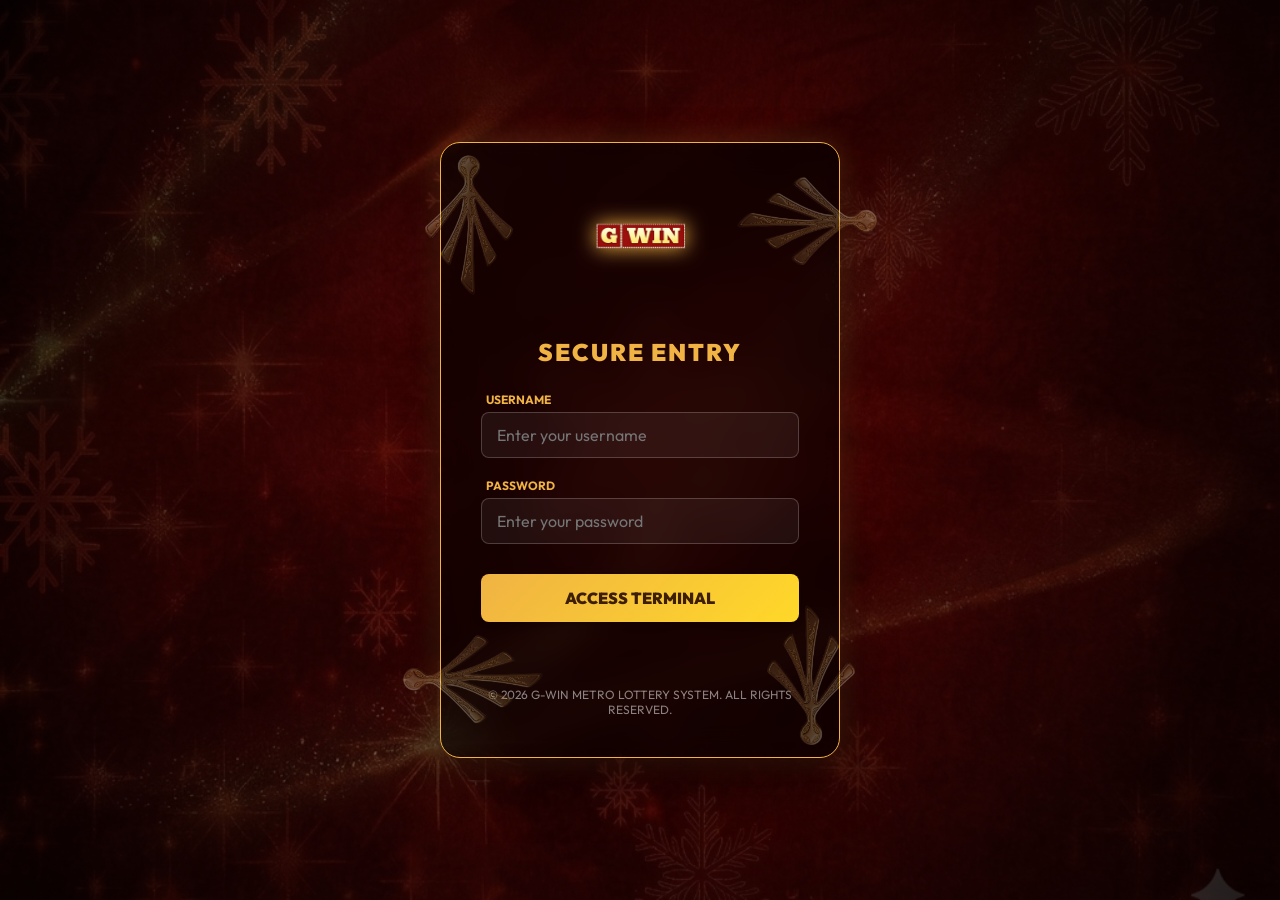
==== G-Win-LOttery/game/index.html @ 527962a0 "Result popup: single scroll, pre-fetch fix, centering, timing improvements Co-Authored-By: Claude So" ====
<!DOCTYPE html>
<html lang="en">

<head>
  <meta charset="UTF-8" />
  <meta name="viewport" content="width=device-width, initial-scale=1.0, maximum-scale=1.0" />
  <title>G WIN - Metro Lottery</title>
  <link rel="preconnect" href="https://fonts.googleapis.com" />
  <link
    href="https://fonts.googleapis.com/css2?family=Nova+Oval&family=Outfit:wght@400;700;900&family=Playfair+Display:ital,wght@1,700&display=swap"
    rel="stylesheet" />
  <link rel="stylesheet" href="style.css" />
  <script src="../configApi.js"></script>
  <script src="../api.js"></script>
</head>

<body>

  <div class="app-wrapper">

    <!-- ══ HEADER ══════════════════════════════════════════════ -->
    <header class="app-header">
      <div class="header-center-group">
        <div class="header-left-cluster">
          <div class="header-icon-btn"><img src="assets/Key.png" alt="Admin" /></div>
          <div class="header-icon-btn"><img src="assets/Setting.png" alt="Settings" /></div>
        </div>

        <div class="header-logo">
          <img src="assets/g-win.png" alt="G WIN" />
        </div>

        <div class="header-right-cluster">
          <div class="header-icon-btn report-icon"><img src="assets/pagefold.png" alt="Report" /></div>
          <div class="power-reload-group">
          <div class="header-icon-btn power-icon" id="logoutBtn"><img src="assets/StartButton.png" alt="Power" /></div>
          </div>
        </div>
      </div>

      <div class="header-info-badge">Akda Min : 5 Max : 10000</div>
    </header>

    <!-- ══ MAIN ════════════════════════════════════════════════ -->
    <main class="main-layout">

      <!-- LEFT GRID PANEL -->
      <div class="panel grid-panel" id="left-grid"></div>

      <!-- CENTER PANEL -->
      <section class="center-panel">

        <div class="tran-boxes">
          <div class="tran-box"><span>Last Tran. No.</span> <span id="last-tran-id">0</span></div>
          <div class="tran-box"><span>Last Tran. Pts.</span> <span id="last-tran-pts">0</span></div>
        </div>

        <div class="metro-title-row">
          <span class="ornament ornament-l">
            <img src="assets/Design2.png" alt="" />
          </span>
          <h1 class="metro-title">
            <img src="assets/Metro.png" alt="Metro" />
          </h1>
          <span class="ornament ornament-r">
            <img src="assets/Design.png" alt="" />
          </span>
        </div>

        <div class="tran-id">Tran Id: 0</div>

        <div class="info-bar">
          <div class="info-group">
            <label class="info-label">Server Time</label>
            <div class="info-value" id="server-time">01-04-2026 2:38:58 PM</div>
          </div>
          <div class="info-group">
            <label class="info-label">Player ID</label>
            <div class="info-value player-id">19200026</div>
          </div>
        </div>

        <div class="big-display">
          <div class="digit-box">
            <div class="digit-strip" id="reel-1"><span>8</span></div>
          </div>
          <div class="digit-box">
            <div class="digit-strip" id="reel-2"><span>9</span></div>
          </div>
          <div class="digit-box">
            <div class="digit-strip" id="reel-3"><span>0</span></div>
          </div>
        </div>

        
        <div class="status-row">
          <div class="timer-box" id="prev-draw-time">08:50</div>
          <div class="result-small" id="result-small-digit">7</div>
        </div>

        <div class="history-grid">
          <div class="history-item">05:35<br />557<br />7</div>
          <div class="history-item">05:30<br />399<br />1</div>
          <div class="history-item">05:25<br />680<br />4</div>
          <div class="history-item">05:20<br />690<br />5</div>
          <div class="history-item">05:15<br />237<br />2</div>
          <div class="history-item">05:10<br />888<br />4</div>
        </div>

        <div class="chips-row">
          <div class="chip" style="--chip-bg:#2196F3"><span>1</span></div>
          <div class="chip" style="--chip-bg:#906a46"><span>2</span></div>
          <div class="chip" style="--chip-bg:#E91E63"><span>5</span></div>
          <div class="chip" style="--chip-bg:#f0ec13"><span>10</span></div>
          <div class="chip" style="--chip-bg:#22227a"><span>25</span></div>
          <div class="chip" style="--chip-bg:#460995"><span>50</span></div>
          <div class="chip" style="--chip-bg:#4CAF50"><span>100</span></div>
          <div class="chip" style="--chip-bg:#0d4284"><span>500</span></div>
          <div class="chip" style="--chip-bg:#38d1bc"><span>1k</span></div>
          <div class="chip" style="--chip-bg:#ec4f4a"><span>5k</span></div>
        </div>

        <!-- Mobile-only grid toggle buttons (hidden on desktop via CSS) -->
        <div class="mobile-grid-row" style="display:none">
          <button class="mobile-grid-btn" id="toggle-left-grid">▼ Left Grid (100–229)</button>
          <button class="mobile-grid-btn" id="toggle-right-grid">▼ Right Grid (400–529)</button>
        </div>

        <input type="text" class="barcode-input" placeholder="Press F12 For Scanning Barcode.." />

      </section>

      <!-- RIGHT GRID PANEL -->
      <div class="panel grid-panel" id="right-grid"></div>

      <!-- VERTICAL POINTER BAR -->
      <div class="pointer-bar" id="right-pointers"></div>

      <!-- RIGHT SIDEBAR -->
      <aside class="panel right-sidebar">
        <div class="akdax-wrap">
          <div class="sidebar-btn akdax">AKdaX9</div>
        </div>

        <div class="sidebar-divider divider-sp"></div>

        <div class="sidebar-items sp-items">
          <div class="sidebar-btn title1">SP</div>
          <div class="sidebar-ornament"><img src="assets/ornament.png" alt="" /></div>
          <div class="sidebar-btn">SPX150</div>
          <div class="sidebar-label">Min : 5</div>
          <div class="sidebar-label">Max : 5000</div>
        </div>

        <div class="sidebar-divider divider-dp"></div>

        <div class="sidebar-items dp-items">
          <div class="sidebar-btn title">DP</div>
          <div class="sidebar-ornament"><img src="assets/ornament.png" alt="" /></div>
          <div class="sidebar-btn">DPX300</div>
          <div class="sidebar-label">Min : 5</div>
          <div class="sidebar-label">Max : 2500</div>
        </div>

        <div class="sidebar-divider divider-triple"></div>

        <div class="sidebar-items triple-items">
          <div class="sidebar-btn title2">TripleX10</div>
        </div>
      </aside>

    </main>

    <!-- ══ FOOTER ══════════════════════════════════════════════ -->
    <footer class="app-footer">
      <div class="points-bar">
        <div class="points-section">
          <span>Points :</span><span id="user-points">0</span>
        </div>
        <div class="points-section"> 
          <span>Bet Points:</span><span>0</span>
        </div>
      </div>
      <div class="action-buttons">
        <button class="action-btn buy" title="Buy"></button>
        <button class="action-btn reprint" title="Reprint"></button>
        <button class="action-btn cancel" title="Cancel"></button>
        <button class="action-btn clear" title="Clear"></button>
        <button class="action-btn advance" title="Advance"></button>
        <button class="action-btn result" title="Result"></button>
      </div>
    </footer>

  </div><!-- /.app-wrapper -->



  <!-- Reprint Modal Overlay -->
<div id="reprint-modal" class="modal-overlay" style="display: none;">
  <div class="modal-card modal-lg">
    <div class="modal-header">
      <div class="modal-title">
      
        <span>REPRINT TICKET</span>
      </div>
      <button class="modal-close" id="close-reprint">&times;</button>
    </div>
    
    <div class="date-selector" style="background: rgba(40, 0, 0, 0.9); padding: 15px; border-bottom: 1px solid rgba(255, 215, 0, 0.3); display: flex; gap: 10px; align-items: center; justify-content: center; flex-wrap: wrap; flex-shrink: 0;">
       <label style="color: gold; font-weight: bold;">Select Date:</label>
       <input type="date" id="reprint-date-input" style="padding: 8px; border-radius: 4px; border: 1px solid gold; background: #222; color: #fff; font-family: inherit;">
       <button id="fetch-reprint-btn" class="footer-action-btn" style="padding: 8px 20px; height: auto; font-size: 13px;">FETCH</button>
    </div>
    <div class="modal-body" style="background: rgba(0,0,0,0.8); flex: 1; overflow-y: auto;">
      <div class="reprint-list">
        <!-- Mock Ticket Items -->
        <div style="color: #999; text-align: center; padding: 20px;">Please select a date and click FETCH.</div>
      </div>
    </div>
    
    <div class="modal-footer">
      <button class="footer-action-btn" id="close-footer">CLOSE</button>
    </div>
  </div>
</div>

<!-- Cancel Modal Overlay -->
<div id="cancel-modal" class="modal-overlay" style="display: none;">
  <div class="modal-card modal-lg">
    <div class="modal-header">
      <div class="modal-title">
      
        <span>CANCEL TICKET</span>
      </div>
      <button class="modal-close" id="close-cancel">&times;</button>
    </div>
    
    <div class="modal-body">
      <div class="cancel-list">
        <!-- Mock Ticket Items -->
        <div class="cancel-item">
          <div class="can-info">
            <span class="can-id">ID: 882910</span>
            <span class="can-time">02:30:15 PM</span>
          </div>
          <div class="can-pts">500 Pts</div>
          <button class="can-btn">Cancel</button>
        </div>
        
        <div class="cancel-item">
          <div class="can-info">
            <span class="can-id">ID: 882909</span>
            <span class="can-time">02:25:10 PM</span>
          </div>
          <div class="can-pts">120 Pts</div>
          <button class="can-btn">Cancel</button>
        </div>

        <div class="cancel-item">
          <div class="can-info">
            <span class="can-id">ID: 882908</span>
            <span class="can-time">02:18:45 PM</span>
          </div>
          <div class="can-pts">2,500 Pts</div>
          <button class="can-btn">Cancel</button>
        </div>
      </div>
    </div>
    
    <div class="modal-footer">
      <button class="footer-action-btn" id="close-cancel-footer">CLOSE</button>
    </div>
  </div>
</div>


<!--- Advance Draw --->
<div id="advance-modal" class="modal-overlay" style="display: none;">
  <div class="modal-card modal-lg">
    <div class="modal-header"> 
      <div class="modal-title">
      
        <span>Advance Draw</span>
      </div>
      <button class="modal-close" id="close-advance">&times;</button>
    </div>
    
    <div class="modal-body">
      <div class="advance-controls" style="position: sticky; top: -15px; margin: -15px -15px 15px -15px; padding: 15px; background: rgba(0,0,0,0.85); z-index: 10; border-bottom: 1px solid rgba(255, 215, 0, 0.3); display: flex; gap: 10px; align-items: center; justify-content: center; flex-wrap: wrap;">
        <button id="advance-select-all" class="footer-action-btn" style="height: 35px; padding: 0 10px; font-size: 11px; width: auto;">SELECT ALL</button>
        <button id="advance-clear" class="footer-action-btn" style="height: 35px; padding: 0 10px; font-size: 11px; width: auto; background: linear-gradient(to bottom, #777, #333);">CLEAR</button>
        <div style="display: flex; align-items: center; gap: 8px;">
          <span style="color: gold; font-size: 11px; font-weight: bold;">SELECT NEXT X DRAWS:</span>
          <input type="number" id="advance-count-input" min="1" placeholder="Qty" style="width: 70px; height: 35px; background: #000; border: 1px solid gold; color: #fff; border-radius: 4px; padding: 0 5px; text-align: center; font-weight: bold;">
        </div>
      </div>
      <div id="advance-slots-container" class="advance-slots-grid">
      </div>
    </div>
    
    <div class="modal-footer">
      <button class="footer-action-btn submit-btn" id="submit-advance">SUBMIT</button>
      <button class="footer-action-btn" id="close-advance-footer">CLOSE</button>
    </div>
  </div>
</div>

<!--- Result Draw --->
<div id="result-modal" class="modal-overlay" style="display: none;">
  <div class="modal-card modal-lg">
    <div class="modal-header"> 
      <div class="modal-title">
      
        <span>Result History</span>
      </div>
      <button class="modal-close" id="close-result">&times;</button>
    </div>
    
    <div class="date-selector" style="background: rgba(40, 0, 0, 0.9); padding: 15px; border-bottom: 1px solid rgba(255, 215, 0, 0.3); display: flex; gap: 10px; align-items: center; justify-content: center; flex-wrap: wrap; flex-shrink: 0;">
       <label style="color: gold; font-weight: bold;">Select Date:</label>
       <input type="date" id="result-date-input" style="padding: 8px; border-radius: 4px; border: 1px solid gold; background: #222; color: #fff; font-family: inherit;">
       <button id="fetch-result-btn" class="footer-action-btn" style="padding: 8px 20px; height: auto; font-size: 13px;">FETCH</button>
    </div>
    <div class="modal-body" style="background: rgba(0,0,0,0.8); flex: 1; overflow-y: auto;">
      <div id="result-list-container" class="result-list-grid">
         <div style="color: #999; text-align: center; padding: 20px;">Please select a date and click FETCH.</div>
      </div>
    </div>


    
    <div class="modal-footer">
      <button class="footer-action-btn" id="close-result-footer">CLOSE</button>
    </div>
  </div>
</div>

<!-- Logout Confirmation Modal -->
<div id="logout-modal" class="modal-overlay" style="display: none;">
  <div class="modal-card logout-card">
    <div class="modal-header">
      <div class="modal-title">
        <span>LOGOUT</span>
      </div>
      <button class="modal-close" id="close-logout-modal">&times;</button>
    </div>
    <div class="modal-body logout-body">
      <p>Are you sure you want to logout from the terminal?</p>
    </div>
    <div class="modal-footer logout-footer">
      <button class="confirm-btn" id="confirm-logout">YES, LOGOUT</button>
      <button class="cancel-btn" id="cancel-logout">CANCEL</button>
    </div>
  </div>
</div>

<!-- Claim Status Modal -->
<div id="claim-modal" class="modal-overlay" style="display: none;">
  <div class="modal-card">
    <div class="modal-header">
      <div class="modal-title">
        <span id="claim-status-title">CLAIM STATUS</span>
      </div>
      <button class="modal-close" id="close-claim-modal">&times;</button>
    </div>
    <div class="modal-body" style="text-align: center; padding: 30px 20px;">
      <div id="claim-status-icon" style="font-size: 50px; margin-bottom: 15px;"></div>
      <p id="claim-status-message" style="color: #fff; font-size: 16px; font-weight: bold;"></p>
    </div>
    <div class="modal-footer">
      <button class="footer-action-btn" id="claim-modal-ok">OK</button>
    </div>
  </div>
</div>

<!-- Result Reveal Modal (Simplified) -->
<div id="winning-modal" class="modal-overlay" style="display: none; background: rgba(0,0,0,0.9);">
  <div class="modal-card winning-card" style="border:none; background:transparent; box-shadow:none; overflow: visible;">
    <div class="modal-body winning-body" style="padding:0; overflow: visible;">
      <div class="big-display popup-display">
        <div class="digit-box">
          <div class="digit-strip" id="popup-reel-1"><span>0</span></div>
        </div>
        <div class="digit-box">
          <div class="digit-strip" id="popup-reel-2"><span>0</span></div>
        </div>
        <div class="digit-box">
          <div class="digit-strip" id="popup-reel-3"><span>0</span></div>
        </div>
      </div>
    </div>
  </div>
</div>

<script src="script.js"></script>

  <script>
    /* Show mobile grid toggle buttons only on small screens */
    function checkMobileGridRow() {
      const row = document.querySelector('.mobile-grid-row');
      if (!row) return;
      row.style.display = window.innerWidth <= 767 ? 'flex' : 'none';
    }
    window.addEventListener('resize', checkMobileGridRow);
    document.addEventListener('DOMContentLoaded', checkbilw)  </script>
  <script>
    // --- Manual Claim Logic injected for rapid iteration ---
    function initClaimInPage() {
      const barcodeInput = document.querySelector('.barcode-input');
      if (!barcodeInput) return;

      const claimModal = document.getElementById('claim-modal');
      const claimIcon = document.getElementById('claim-status-icon');
      const claimMsg = document.getElementById('claim-status-message');
      const closeClaim = document.getElementById('close-claim-modal');
      const okClaim = document.getElementById('claim-modal-ok');

            const showClaimStatus = (res) => {
        if (!claimModal) return;
        
        const success = res && res.status === true;
        const msg = res && res.message ? res.message : (success ? 'Claim Successful!' : 'Invalid Barcode.');
        
        // Custom styling for "Result not declared yet"
        if (msg.toLowerCase().includes('not declared')) {
            claimIcon.innerHTML = '⏳';
            claimIcon.style.color = '#FFC107'; // Golden/Amber
        } else {
            claimIcon.innerHTML = success ? '✅' : '❌';
            claimIcon.style.color = success ? '#4CAF50' : '#f44336';
        }

        let displayMsg = msg;

        // ✔️ NEW LOGIC: Agar claim successful hai aur win amount available hai
        if (success && res.amount) {
            displayMsg += `<br/><br/><span style="font-size: 24px; color: #4CAF50; font-weight: 900; letter-spacing: 1px;">🎉 WIN AMOUNT: ${res.amount} PTS 🎉</span>`;
        } else if (success && res.win_amount) { // API agar 'win_amount' format me bhej rahi ho 
            displayMsg += `<br/><br/><span style="font-size: 24px; color: #4CAF50; font-weight: 900; letter-spacing: 1px;">🎉 WIN AMOUNT: ${res.win_amount} PTS 🎉</span>`;
        }

        // Add Next Draw time if present
        if (res && res.nxt_draw) {
            displayMsg += `<br/><span style="font-size: 13px; color: gold; display: block; margin-top: 10px;">Next Draw: ${res.nxt_draw}</span>`;
        }
        
        claimMsg.innerHTML = displayMsg;
        claimModal.style.display = 'flex';
      };


      const hideClaimModal = () => { 
        if(claimModal) claimModal.style.display = 'none'; 
        location.reload(); // Refresh page after closing claim status
      };
      if(closeClaim) closeClaim.addEventListener('click', hideClaimModal);
      if(okClaim) okClaim.addEventListener('click', hideClaimModal);

      let isClaiming = false;
      let lastProcessedBarcode = '';

      barcodeInput.addEventListener('input', async (e) => {
        const barcode = barcodeInput.value.trim();
        if (barcode.length === 10 && barcode !== lastProcessedBarcode && !isClaiming) {
            processClaim(barcode);
        }
      });

      barcodeInput.addEventListener('keypress', async (e) => {
        if (e.key === 'Enter') {
          const barcode = barcodeInput.value.trim();
          if (barcode && !isClaiming) processClaim(barcode);
        }
      });

      async function processClaim(barcode) {
        if (isClaiming) return;
        const username = sessionStorage.getItem('username');
        console.log('Using username for claim:', username);
        if (!username) { showClaimStatus({ status: false, message: 'Please login first.' }); return; }

        isClaiming = true;
        lastProcessedBarcode = barcode;
        barcodeInput.disabled = true;

        try {
          // Use the global API object
          const res = await window.GWinAPI.claimTicket(barcode, username);
          if (res && res.status) {
            showClaimStatus(res);
            barcodeInput.value = '';
            lastProcessedBarcode = '';
            if (typeof updateBalanceFromServer === 'function') {
                updateBalanceFromServer(username);
            }
          } else {
            showClaimStatus(res || { status: false, message: 'Invalid barcode.' });
            barcodeInput.value = '';
          }
        } catch (err) {
          console.error('Claim error:', err);
          showClaimStatus({ status: false, message: 'Network error while claiming.' });
        } finally {
          isClaiming = false;
          barcodeInput.disabled = false;
          barcodeInput.focus();
        }
      }
    }

    document.addEventListener('DOMContentLoaded', () => {
        initClaimInPage();
    });
  </script>
</body>

</html>
---- G-Win-LOttery/game/style.css ----
/* ═══════════════════════════════════════════════════════════════
   style.css  –  Metro Lottery UI  (Fully Responsive)
═══════════════════════════════════════════════════════════════ */

@import url('https://fonts.googleapis.com/css2?family=Outfit:wght@400;700;900&display=swap');

/* ── Tokens ─────────────────────────────────────────────────── */
:root {
  --gold: #f0b344;
  --gold-bright: #ffd828;
  --red-dark: #8b0000;
  --red-deep: #4a0000;
  --brown: #3d1f00;
  --bg-panel: rgba(61, 31, 0, 0.18);
  --fs-xs: clamp(8.5px, 0.8vw, 10px);
  --fs-sm: clamp(9px, 0.9vw, 11px);
  --fs-base: clamp(10px, 1.1vw, 12px);
  --fs-md: clamp(11.5px, 1.3vw, 14px);
  --fs-lg: clamp(14px, 1.8vw, 18px);

  /* Layout Sync */
  --grid-header-h: 26px;
  --grid-row-h: clamp(14px, 2.8vh, 22px);
  --grid-divider-h: 12px;
}

/* ── Reset ──────────────────────────────────────────────────── */
*,
*::before,
*::after {
  box-sizing: border-box;
  margin: 0;
  padding: 0;
  user-select: none;
}

html,
body {
  width: 100%;
  height: 100%;
  font-family: 'Arial', 'Outfit', sans-serif;
  /* Set Arial as primary for parity */
  color: #fff;
  overflow: hidden;
  /* Prevent body scroll */
}

/* Hide scrollbar for Chrome, Safari and Opera */
::-webkit-scrollbar {
  display: none;
}

/* Hide scrollbar for IE, Edge and Firefox */
* {
  -ms-overflow-style: none;
  /* IE and Edge */
  scrollbar-width: none;
  /* Firefox */
}

body {
  background-image: url('background.jpg');
  background-size: cover;
  background-position: center;
  background-repeat: no-repeat;
  min-height: 100vh;
}

body::before {
  content: '';
  position: fixed;
  inset: 0;
  background: rgba(0, 0, 0, 0.08);
  pointer-events: none;
  z-index: 0;
}

/* ── App Wrapper ────────────────────────────────────────────── */
.app-wrapper {
  position: relative;
  z-index: 1;
  width: 100%;
  height: 100vh;
  /* Fixed height ensures footer stays on screen */
  margin: 0;
  display: flex;
  flex-direction: column;
}

/* ── Header ─────────────────────────────────────────────────── */
.app-header {
  flex-shrink: 0;
  height: 90px;
  display: flex;
  align-items: center;
  justify-content: space-between;
  padding: 0 90px 0 10px; /* Aligned with grid: 10px left, 90px right (pointers+sidebar) */
  position: relative;
  z-index: 100;
  background: transparent;
}

.header-center-group {
  display: flex;
  align-items: center;
  justify-content: center;
  flex: 1;
  gap: 0;
  /* Offset for sidebar to center logo relative to game grid */
  margin-left: 0px;
}

.header-left-cluster,
.header-right-cluster {
  flex: 1;
  display: flex;
  align-items: center;
  min-width: 0;
  margin-top: -55px;
  /* Balanced for 90px header */
}

.header-left-cluster {
  justify-content: flex-end;
  gap: 15px;
  margin-right: -29px;
}

.header-right-cluster {
  justify-content: flex-start;
  gap: 15px;
  margin-left: -29px;
}

.header-logo {
  flex: 0 0 auto;
  display: flex;
  justify-content: center;
  align-items: center;
  z-index: 10;
}

.header-logo img {
  height: 160px;
  object-fit: contain;
  margin-top: -40px;
  filter: drop-shadow(0 4px 15px rgba(0, 0, 0, 0.6));
}

.header-info-badge {
  color: #fff;
  font-size: 14px;
  font-weight: 700;
  text-shadow: 1px 1px 2px rgba(0, 0, 0, 0.8);
  white-space: nowrap;
  margin-left: auto;
  /* Pushes to far right */
}

.app-header,
.header-center-group,
.header-left-cluster,
.header-right-cluster {
  pointer-events: none;
}

.header-icon-btn,
.header-logo,
.header-info-badge,
.power-reload-group {
  pointer-events: auto;
}

.header-right-btns {
  display: flex;
  align-items: center;
  gap: 15px;
}

.header-icon-btn {
  width: 45px;
  /* Reduced from 60px to bring icons together */
  height: 45px;
  background: transparent;
  border: none;
  border-radius: 0;
  padding: 4px;
  /* Tighter padding */
  cursor: pointer;
  display: flex;
  align-items: center;
  justify-content: center;
  transition: all 0.1s;
  box-shadow: none;
}

.header-icon-btn img {
  width: 100%;
  height: 100%;
  object-fit: contain;
  filter: drop-shadow(0 2px 4px rgba(0, 0, 0, 0.4));
}

.power-reload-group {
  display: flex;
  flex-direction: column;
  gap: 20px;
  align-items: center;
}

.report-icon {
  width: 50px;
  height: 50px;
}

.power-icon {
  width: 50px;
  height: 50px;
}

#logoutBtn {
  cursor: pointer !important;
  pointer-events: auto !important;
  position: relative !important;
  z-index: 1000 !important;
  display: flex !important;
  align-items: center;
  justify-content: center;
  padding: 10px !important;
  /* Increase click area */
}

.power-icon img {
  pointer-events: none !important;
  width: 100%;
  height: 100%;
  object-fit: contain;
}

.power-icon:hover {
  filter: brightness(1.2) drop-shadow(0 0 15px var(--gold));
  transform: scale(1.1);
}


.reload-icon {
  width: 44px;
  height: 44px;
  padding: 10px;
  margin-top: -15px;
}

.header-icon-btn:hover {
  transform: translateY(-2px);
  opacity: 0.8;
}

/* Redundant icon styles removed */

.icon-btn img {
  width: 100%;
  height: 100%;
  object-fit: contain;
}

.reload-btn {
  width: 36px;
  height: 36px;

}

.header-info-badge {
  position: absolute;
  right: 130px;
  /* Shifted more left from the right edge */
  top: 5px;
  font-size: var(--fs-md);
  color: #fff;
  background: none;
  border: none;
  padding: 0;
  text-shadow: 1px 1px 3px rgba(0, 0, 0, 0.8);
  white-space: nowrap;
}

/* ── Main Layout ─────────────────────────────────────────────── */
.main-layout {
  flex: 1;
  display: grid;
  grid-template-columns: repeat(3, minmax(0, 1fr)) 18px 72px;
  grid-template-rows: 1fr;
  gap: 0px;
  padding: 0 0 0 10px;
  margin-top: -65px;
  overflow: hidden;
  min-height: 0;
  position: relative;
  z-index: 20;
}

/* Custom small clicker */
.grid-item,
.header-cell,
.ptr,
.ptr-header,
.sidebar-btn,
.action-btn,
.chip,
.header-icon-btn {
  cursor: url('data:image/svg+xml;utf8,<svg xmlns="http://www.w3.org/2000/svg" width="14" height="14" viewBox="0 0 16 16"><path fill="gold" stroke="black" d="M1 1l4 14 3-5 5 5 2-2-5-5 5-3z"/></svg>'), pointer !important;
}

/* ── Shared Panel ───────────────────────────────────────────── */
.panel {
  background: var(--bg-panel);
  backdrop-filter: blur(3px);
  border-radius: 4px;
  display: flex;
  flex-direction: column;
  overflow: hidden;
  min-height: 0;
}

/* ── Grid Panels ─────────────────────────────────────────────── */
.grid-panel {
  border: 1.5px solid #D2AE53 !important;
  padding: 0 !important;
  overflow: hidden;
  /* Removed scrolling line as requested */
  background: linear-gradient(180deg, rgba(138, 90, 43, 0.6), rgba(111, 66, 24, 0.6));
}

/* Hide scrollbars for Webkit browsers */
.grid-panel::-webkit-scrollbar {
  display: none;
}

/* Scrollbar styles removed */

.grid-header {
  display: grid;
  grid-template-columns: repeat(5, 1fr);
  color: #fff;
  font-weight: 800;
  font-size: var(--fs-base);
  position: sticky;
  top: 0;
  z-index: 2;
  flex-shrink: 0;
  border-bottom: 1.5px solid #D2AE53;
}

.header-cell {
  position: relative;
  z-index: 2;
  display: flex;
  justify-content: space-between;
  align-items: center;
  height: 26px;
  border-right: 1px solid #D2AE53;
  font-size: 13px;
  padding: 0 4px;
  cursor: pointer;
  color: #fff;
  text-shadow: 1px 1px 2px rgba(0, 0, 0, 0.8);
}

.header-cell:hover {
  background: rgba(255, 215, 0, 0.5);
}

.header-cell.selected {
  background: rgba(255, 215, 0, 0.75);
  font-weight: 900;
}

.header-num {
  font-weight: 600;
}

.header-cell.selected .header-num {
  font-weight: 900;
}



.divider-line {
  height: var(--grid-divider-h);
  background: linear-gradient(to bottom, #7fbfff, #4a90e2);
  display: flex;
  align-items: center;
  justify-content: center;
  border-top: 1px solid #fff;
  border-bottom: 1px solid #2a6dbd;
  flex-shrink: 0;
  position: relative;
}

.divider-label {
  position: absolute;
  left: 50%;
  top: 50%;
  transform: translate(-50%, -50%);
  background: #3d1f00;
  color: #fff;
  font-size: 9px;
  font-weight: 800;
  padding: 0px 8px;
  border-radius: 10px;
  border: 1px solid var(--gold);
  z-index: 10;
  white-space: nowrap;
}

.pointer-row {
  display: grid;
  grid-template-columns: repeat(5, 1fr);
  width: 100%;
  height: 100%;
  padding: 0;
  justify-items: start;
  /* Locks triangles to the left side */
  align-items: center;
}

.pointer-tri {
  width: 28px;
  height: 16px;
  background: url('assets/TRIANGLE.png') center / contain no-repeat;
  cursor: pointer;
  z-index: 5;
  margin-left: -5px;
  /* Adjust to snap exactly to column left edge */
  filter: drop-shadow(0 2px 3px rgba(0, 0, 0, 0.4));
}

.grid-column {
  display: grid;
  grid-template-columns: repeat(5, 1fr);
  /* 12 SP rows + DP Divider + 9 DP rows + Triple Divider + 1 Triple row */
  grid-template-rows: repeat(12, 1fr) var(--grid-divider-h) repeat(9, 1fr) var(--grid-divider-h) 1fr;
  gap: 0;
  font-size: var(--fs-xs);
  background: transparent;
  /* Parent panel has the background */
  flex: 1;
}

.grid-item {
  position: relative;
  z-index: 10;
  height: 100%;
  display: flex;
  align-items: center;
  justify-content: space-between;
  padding: 0px 4px;
  border-right: 1px solid #D2AE53;
  border-bottom: 1px solid #D2AE53;
  cursor: pointer;

  color: #fff;
  font-weight: 600;
  font-size: 13px;
  text-shadow: 1px 1px 2px rgba(0, 0, 0, 0.8);
}

.item-num {
  flex-shrink: 0;
}

.item-pts {
  color: #fff;
  font-weight: 600;
  font-size: 10px;
  text-align: right;
}

.item-pts:empty {
  display: none;
}



.grid-item:hover {
  background: rgba(255, 215, 0, 0.5);
}

.grid-item.selected {
  background: rgba(255, 215, 0, 0.75);
  font-weight: 900;
}

/* Visual feedback for TRIPLE restored */

.full-width-divider {
  grid-column: span 5;
}

/* ── Center Panel ───────────────────────────────────────────── */
.center-panel {
  display: flex;
  flex-direction: column;
  align-items: center;
  justify-content: center;
  gap: clamp(5px, 1.5vh, 20px);
  /* Proportional distribution for 'same alignment' */
  padding: 5px 8px;
  overflow: hidden;
  min-width: 0;
  height: 100%;
}

.center-panel::-webkit-scrollbar {
  display: none;
}

.tran-boxes {
  display: flex;
  gap: 10px;
  width: 100%;
  justify-content: center;
  flex-shrink: 0;
}

.tran-box {
  flex: 1;
  max-width: 200px;
  background: #3a1c00;
  border: 1px solid #8b5a2b;
  border-radius: 4px;
  padding: 7px 10px;
  text-align: center;
}

.tran-box span {
  font-size: var(--fs-md);
  color: var(--gold-bright);
  font-weight: 500;
  white-space: nowrap;
}

.metro-title-row {
  display: flex;
  align-items: center;
  gap: 10px;
  flex-shrink: 0;
  margin-bottom: -15px;
}

.ornament img {
  height: 140px;
  object-fit: contain;
  display: block;
}

.ornament-r img {
  mix-blend-mode: screen;
}

.metro-title img {
  height: clamp(55px, 10vh, 100px);
  object-fit: contain;
  display: block;
  filter: drop-shadow(0 2px 10px rgba(0, 0, 0, 0.5));
}

.tran-id {
  font-size: var(--fs-md);
  color: #fff;
  flex-shrink: 0;
  text-shadow: 1px 1px 3px rgba(0, 0, 0, 0.5);
}

.info-bar {
  display: flex;
  gap: 0px;
  width: 100%;
  justify-content: center;
  flex-shrink: 0;
  flex-wrap: wrap;
}

.info-group {
  display: flex;
  flex-direction: column;
  align-items: center;
  gap: 3px;
}

.info-label {
  font-size: var(--fs-md);
  font-weight: 800;
  color: #fff;
  text-shadow: 1px 1px 2px #000;
}

.info-value {
  background: linear-gradient(180deg, #f0b344 0%, #ffd828 100%);
  border: 1px solid rgba(0, 0, 0, 0.45);
  padding: 4px 11px;
  min-width: 180px;
  text-align: center;
  color: #3a3a3a;
  font-weight: 900;
  font-size: 15px;
  border-radius: 2px;
}

.info-value.player-id {
  min-width: 100px;
}

.big-display {
  display: flex;
  flex-shrink: 0;

  --reel-h: clamp(110px, 17.6vh, 154px);
  /* Increased by 10% */
  --reel-inner-h: calc(var(--reel-h) - 6px);
  /* 3px + 3px borders */
}

.digit-box {
  width: clamp(77px, 11vw, 110px);
  /* Increased by 10% */
  height: var(--reel-inner-h);
  box-sizing: content-box;
  /* Ensures the height refers to inner area */
  background: #ffe605;
  border: 3px solid #b0b0b0;
  overflow: hidden;
  position: relative;
  border-radius: 2px;
  box-shadow: inset 0 0 15px rgba(0, 0, 0, 0.2), 0 4px 10px rgba(0, 0, 0, 0.5);
}

.digit-box::after {
  content: '';
  position: absolute;
  top: 0;
  left: 0;
  right: 0;
  bottom: 0;
  background: linear-gradient(rgba(0, 0, 0, 0.1), transparent 20%, transparent 80%, rgba(0, 0, 0, 0.1));
  pointer-events: none;
  z-index: 5;
}

.digit-strip {
  display: flex;
  flex-direction: column;
  width: 100%;
  transition: transform 3s cubic-bezier(0.15, 0.85, 0.35, 1);
}

.digit-strip span {
  width: 100%;
  height: var(--reel-inner-h);
  display: flex;
  align-items: center;
  justify-content: center;
  font-size: clamp(40px, 10vh, 85px);
  font-weight: 900;
  font-family: 'Nova Oval', cursive;
  color: #bc0a0a;
  flex-shrink: 0;
  margin: 0;
  line-height: 1;
  box-sizing: border-box;
  text-align: center;
  transform: scaleY(1.6) translateY(-8px);
  transform-origin: center;
}

.status-row {
  display: grid;
  grid-template-columns: repeat(3, clamp(77px, 11vw, 110px));
  /* Updated to match new digit-box widths */
  gap: 1.5px;
  /* Matches big-display gap */
  width: auto;
  justify-content: center;
  align-items: center;
  margin-top: -11px;
  margin-bottom: -5px;
}

.status-row> :first-child {
  grid-column: 2;
  /* Put Timer in the center (under reel-2) */
}

.status-row> :last-child {
  grid-column: 3;
  /* Put Small Result on the right (under reel-3) */
}

.status-row::before {
  content: '';
  /* Empty spacer for column 1 alignment */
  grid-column: 1;
}

.timer-box {
  background: #555;
  padding: 4px 10px;
  height: 32px;
  /* Increased height slightly as per request */
  color: #fff;
  font-size: 17px;
  font-family: 'Outfit', sans-serif;
  font-weight: 800;
  margin-right: 25px;
  border-radius: 4px;
  grid-column: 2;
  display: flex;
  align-items: center;
  justify-content: center;
  white-space: nowrap;
}

.result-small {
  font-size: 30px;
  /* Reduced from 85px as requested */
  color: #fff;
  font-weight: 900;
  text-align: center;
  line-height: 1;
  display: flex;
  align-items: center;
  justify-content: center;
  margin-right: 30px;
  grid-column: 3;
  white-space: nowrap;
  text-shadow: 2px 2px 4px rgba(0, 0, 0, 0.8);
}

.history-grid {
  display: grid;
  grid-template-columns: repeat(6, 1fr);
  width: calc(100% + 16px);
  max-width: none;
  margin: 0 -4px;
  background: #ffe605;
  color: #ff0f0f;
  font-weight: 900;
  font-family: 'Arial Narrow', sans-serif;
  font-size: 10.5px;
  /* Balanced for 6 items visibility */
  text-align: center;
  flex-shrink: 0;
  border-radius: 0;
  gap: 1px;
  overflow: visible;
  margin-bottom: -10px;
}

.history-item {
  background: #ffe605;
  padding: 4px 1px;
  line-height: 1.1;
  /* min-width removed to ensure all 6 fit in parent width */
}

.history-item:last-child {
  border-right: none;
}

/* Base breakpoints for font scaling only */
@media (max-width: 1024px) {
  .history-grid {
    font-size: 12px;
  }
}

.chips-row {
  display: flex;
  gap: 2px;
  padding: 4px 0;
  background: rgba(255, 255, 255, 0.55);
  border: 1px solid rgba(255, 255, 255, 0.2);
  flex-shrink: 0;
  flex-wrap: nowrap;
  justify-content: center;
  border-radius: 0;
  width: calc(100% + 16px);
  margin-left: -8px;
  margin-right: -8px;
  max-width: none;
  overflow-x: auto;
  -webkit-overflow-scrolling: touch;
}

.chips-row::-webkit-scrollbar {
  display: none;
}

.chip {
  width: clamp(19px, 2.3vw, 23px);
  height: clamp(24px, 3vw, 30px);
  min-width: 17px;
  flex-shrink: 0;
  border-radius: 50%;
  display: flex;
  align-items: center;
  justify-content: center;
  font-size: 8.5px;
  /* Scaled down text */
  font-weight: 900;
  color: #000;
  cursor: pointer;
  flex-shrink: 1;
  /* Allow to shrink further if needed */
  position: relative;
  background-color: var(--chip-bg, #666);
  box-shadow: 0 3px 7px rgba(0, 0, 0, 0.55), inset 0 0 5px rgba(0, 0, 0, 0.4);
  border: 1px solid rgba(0, 0, 0, 0.3);
  background-image: repeating-conic-gradient(white 0deg 15deg, transparent 15deg 45deg);
  background-blend-mode: overlay;
  transition: transform 0.15s;
}

.chip::before {
  content: '';
  position: absolute;
  width: 62%;
  height: 62%;
  background: #fff;
  border-radius: 50%;
  z-index: 0;
  box-shadow: inset 0 2px 4px rgba(0, 0, 0, 0.3);
}

.chip>* {
  position: relative;
  z-index: 1;
}

.chip:hover {
  transform: scale(1.15) rotate(15deg);
}

.chip.selected {
  outline: 3px solid #fff;
}

.barcode-input {
  width: 100%;
  padding: 14px 8px;
  /* Increased height/padding for better presence */
  font-size: 18px;
  /* Increased font size as requested */
  text-align: center;
  background: rgba(255, 255, 255, 0.93);
  border: none;
  border-radius: 4px;
  color: #333;
  font-weight: 500;
  /* Slightly bolder for clarity */
  font-style: italic;
  flex-shrink: 0;
  cursor: text;
}

/* ── Vertical Pointer Bar ────────────────────────────────────── */
.pointer-bar {
  display: grid;
  /* Segment 1: Header (sync with header-cell height) */
  /* Segment 2: Divider (sync with var height) */
  /* Segment 3: Body (Flexible stretch) */
  grid-template-rows: var(--grid-header-h) var(--grid-divider-h) 1fr;
  background: linear-gradient(180deg, rgba(138, 90, 43, 0.6), rgba(111, 66, 24, 0.6));
  border: 1px solid #D2AE53;
  border-radius: 2px;
  width: 100%;
  height: 100%;
  padding: 0;
  margin-top: 0;
  box-shadow: inset 0 0 5px rgba(0, 0, 0, 0.8);
  overflow: visible;
}

.pointer-bar .ptr-header {
  height: var(--grid-header-h) !important;
  border-bottom: 1.5px solid transparent !important;
}

.pointer-bar .ptr-spacer {
  height: var(--grid-divider-h) !important;
  flex-shrink: 0;
}

.pointer-bar .ptr-body {
  display: grid;
  grid-template-columns: 1fr;
  /* Match grid-column rows exactly (22 rows + 2 dividers) */
  grid-template-rows: repeat(12, 1fr) var(--grid-divider-h) repeat(9, 1fr) var(--grid-divider-h) 1fr;
  flex: 1;
}

.pointer-bar .ptr {
  width: 100%;
  display: flex;
  align-items: center;
  justify-content: center;
  position: relative;
  cursor: pointer;
}

.ptr-body .ptr {
  height: 100% !important;
  /* Stretch to fill the 1fr grid cell */
}

.pointer-bar .ptr::before {
  content: '';
  width: 90%;
  height: 80%;
  background: url('assets/TRIANGLE.png') center / contain no-repeat;
  position: absolute;
  top: 50%;
  left: 50%;
  transform: translate(-50%, -50%) rotate(90deg);
  filter: drop-shadow(-1px 1px 2px rgba(0, 0, 0, 0.6));
}

/* ── Right Sidebar ───────────────────────────────────────────── */
.right-sidebar {
  display: flex;
  flex-direction: column;
  border-left: 1px solid #D2AE53;
  border-top: 1px solid #D2AE53;
  border-bottom: 1px solid #D2AE53;
  background: linear-gradient(180deg, rgba(138, 90, 43, 0.6), rgba(111, 66, 24, 0.6));
  backdrop-filter: blur(3px);
  width: 72px;
  overflow: hidden;
  z-index: 10;
}

.akdax-wrap {
  height: var(--grid-header-h);
  display: flex;
  align-items: center;
  justify-content: center;
  flex-shrink: 0;
}

.sp-items {
  flex: 12;
}

.dp-items {
  flex: 9;
}

.triple-items {
  flex: 1;
  display: flex;
  flex-direction: column;
  align-items: center;
  justify-content: center;
}

.sidebar-items {
  display: flex;
  flex-direction: column;
  align-items: center;
  justify-content: center;
  width: 100%;
}

.sidebar-items>* {
  margin: 2px 0;
}

/* Handle individual items within the "tall" sections without wrappers */
/* We can use flex for the whole sidebar and just use spacers? No, let's keep it simple. */

.sidebar-divider {
  height: var(--grid-divider-h);
  background: linear-gradient(to bottom, #7fbfff, #4a90e2);
  width: 100%;
  border-top: 1px solid #fff;
  border-bottom: 1px solid #2a6dbd;
}

.sidebar-btn {
  width: 100%;
  color: #fff;
  border: none;
  font-weight: 700;
  display: flex;
  align-items: center;
  justify-content: center;
  text-align: center;
  flex-shrink: 0;
  padding: 4px;
  font-size: 11px;
  cursor: pointer;
  background: transparent;
}

.sidebar-btn.akdax {
  font-size: 13px;
  font-weight: 900;
}

.sidebar-label {
  font-size: 10px;
  color: #fff;
  text-align: center;
  line-height: 1.2;
}

.sidebar-ornament img {
  width: 50px;
  margin: 2px auto;
  display: block;
}

/* Finalizing Alignment */

/* ── Footer ──────────────────────────────────────────────────── */
.app-header,
.app-footer {
  flex-shrink: 0;
  position: relative;
  z-index: 1;
}

.app-footer {
  height: 65px;
  background: #8b4905;
  border-top: 2px solid #8b4905;
  display: flex;
  align-items: center;
  padding: 0 12px;
  justify-content: space-between;
  gap: 12px;
  flex-wrap: wrap;
}

.points-bar {
  display: flex;
  height: 80%;
  align-items: center;
  min-width: 300px;
  max-width: 500px;
  flex: 0 0 auto;
  gap: 0;
  border-radius: 4px;
  border: 1.5px solid #000;
  overflow: hidden;
}

.points-section {
  flex: 1;
  display: flex;
  justify-content: space-between;
  align-items: center;
  padding: 0 10px;
  height: 100%;
  background: #f1d35a;
  /* Muted gold from image 3 */
  border-right: 1px solid #000;
  color: #000;
}

.points-section:last-child {
  border-right: none;
}

.points-section span:first-child {
  font-size: var(--fs-sm);
  font-weight: 400;
  /* Thin font as in image 3 */
  color: #444;
}

.points-section span:last-child {
  font-size: var(--fs-md);
  font-weight: 600;
  color: #000;
}

.action-buttons {
  display: flex;
  gap: 20px;
  /* Slightly increased gap to help increase section width */
  height: 100%;
  align-items: center;
  flex-wrap: nowrap;
}

.action-btn {
  background-size: 100% 100%;
  background-repeat: no-repeat;
  background-position: center;
  background-color: transparent;
  border: none;
  cursor: pointer;
  transition: transform 0.1s;
  filter: drop-shadow(0 2px 5px rgba(0, 0, 0, 0.6));
  flex-shrink: 0;
  width: 82px;
  height: 55px;
}

.action-btn:hover {
  transform: scale(1.05);
  filter: brightness(1.2);
}

.action-btn.buy {
  background-image: url('assets/BUY.png');
}

.action-btn.reprint {
  background-image: url('assets/REPRINT.png');
}

.action-btn.cancel {
  background-image: url('assets/CANCEL.png');
}

.action-btn.clear {
  background-image: url('assets/CLEAR.png');
}

.action-btn.advance {
  background-image: url('assets/ADVANCE.png');
}

.action-btn.result {
  background-image: url('assets/RESULT.png');
}

/* ── Mobile Toggle Button ────────────────────────────────────── */
.mobile-grid-toggle {
  display: none;
  background: var(--gold);
  color: #000;
  border: none;
  padding: 6px 14px;
  font-size: 12px;
  font-weight: 800;
  border-radius: 4px;
  cursor: pointer;
  margin: 4px auto;
  font-family: 'Outfit', sans-serif;
}

/* ══════════════════════════════════════════════════════════════
   RESPONSIVE BREAKPOINTS
══════════════════════════════════════════════════════════════ */

/* ── Large Desktop (1200px+) ─────────────────────────────────── */
@media (min-width: 1200px) {
  .main-layout {
    grid-template-columns: repeat(3, 1fr) 18px 72px;
  }
}

/* ── Desktop / Tablet Landscape (768px – 1199px) ─────────────── */
@media (max-width: 1199px) {
  :root {
    --fs-xs: 9px;
    --fs-sm: 10px;
    --fs-base: 11px;
    --fs-md: 12px;
  }

  .app-header {
    height: 60px;
    /* Reduced from 90px to save vertical space */
  }

  .header-logo img {
    height: 100px;
    /* Reduced from 160px */
    margin-top: -20px;
  }

  .main-layout {
    grid-template-columns: repeat(3, 1fr) 18px 64px;
    margin-top: -35px;
    /* Adjusted overlap */
    gap: 2px;
    padding: 2px 10px;
  }

  .digit-box {
    width: 65px;
    height: 80px;
  }

  .info-value {
    min-width: 130px;
    font-size: 13px;
    padding: 3px 8px;
  }

  .ornament img {
    height: 80px;
  }

  .metro-title img {
    height: 60px;
  }

  .header-left-cluster,
  .header-right-cluster {
    margin-top: -35px;
    /* Aligned with smaller header */
  }

  .report-icon,
  .power-icon {
    width: 45px;
    height: 45px;
    margin-top: -5px;
  }

  .power-icon {
    margin-left: 30px;
  }

  .action-btn {
    width: 65px;
    height: 44px;
  }

  .action-btn.buy {
    background-image: url('assets/BUY.png');
  }

  .action-btn.reprint {
    background-image: url('assets/REPRINT.png');
  }

  .action-btn.cancel {
    background-image: url('assets/CANCEL.png');
  }

  .action-btn.clear {
    background-image: url('assets/CLEAR.png');
  }

  .action-btn.advance {
    background-image: url('assets/ADVANCE.png');
  }

  .action-btn.result {
    background-image: url('assets/RESULT.png');
  }

  .points-bar {
    min-width: 240px;
    height: 45px;
  }

  .chip {
    width: 25px;
    height: 32px;
    min-width: 25px;
    font-size: 9px;
  }

  .chips-row {
    gap: 3px;
    padding: 5px 0;
    margin-left: -8px;
    margin-right: -8px;
    width: calc(100% + 16px);
    border-radius: 0;
    max-width: none;
  }
}

/* ── Laptop / Tablet Landscape (max 1100px) ─────────────────── */
/* Media queries for 1100px removed to ensure full desktop UI on 1024px screens */

/* ── Tablet Portrait (600px – 767px) ─────────────────────────── */
@media (max-width: 767px) {
  :root {
    --fs-xs: 9px;
    --fs-sm: 10px;
    --fs-base: 11px;
    --fs-md: 12px;
  }

  body {
    overflow-x: hidden;
    overflow-y: auto;
  }

  .app-wrapper {
    min-height: 100vh;
    overflow-y: auto;
    overflow-x: hidden;
  }

  .app-header {
    height: 50px;
    padding: 0 8px;
  }

  .header-logo img {
    height: 38px;
  }

  .header-info-badge {
    display: none;
  }

  /* Stack: center always visible, grids hidden behind toggle */
  .main-layout {
    display: flex;
    flex-direction: column;
    overflow: visible;
    height: auto;
    padding: 4px;
    gap: 4px;
  }

  .left-grid-wrapper,
  .right-grid-wrapper {
    display: none;
    width: 100%;
    height: 300px;
    order: 99;
  }

  .left-grid-wrapper.open,
  .right-grid-wrapper.open {
    display: flex;
  }

  .grid-panel {
    height: 300px;
    width: 100%;
  }

  .center-panel {
    width: 100%;
    overflow: visible;
    order: 1;
  }

  .pointer-bar {
    display: none;
  }

  .right-sidebar {
    display: none;
  }

  /* Grid buttons show/hide */
  .mobile-grid-toggle {
    display: block;
  }

  .mobile-grid-row {
    display: flex;
    gap: 8px;
    width: 100%;
    order: 2;
  }

  .mobile-grid-btn {
    flex: 1;
    background: rgba(61, 31, 0, 0.7);
    border: 1px solid var(--gold);
    color: var(--gold);
    padding: 8px;
    font-size: 12px;
    font-weight: 800;
    border-radius: 4px;
    cursor: pointer;
    font-family: 'Outfit', sans-serif;
    text-align: center;
    text-transform: uppercase;
  }

  .mobile-grid-btn.active {
    background: var(--gold);
    color: #000;
  }

  .digit-box {
    width: 70px;
    height: 88px;
  }

  .info-bar {
    flex-direction: column;
    align-items: center;
    gap: 6px;
  }

  .info-value {
    min-width: 200px;
  }

  .info-value.player-id {
    min-width: 120px;
  }

  .tran-boxes {
    gap: 6px;
  }

  .tran-box {
    padding: 5px 8px;
  }

  .ornament img {
    height: 85px;
  }

  .metro-title img {
    height: 60px;
  }

  .history-grid {
    grid-template-columns: repeat(6, 1fr);
    font-size: 10px;
    /* Restored for clarity */
    max-width: none;
    /* Increased to fit 6 items */
    width: calc(100% + 16px);
    margin: 0 -8px;
    border-radius: 0;
  }

  .history-item {
    padding: 2px 1px;
    min-width: 50px;
  }

  .tran-box span {
    font-size: 10px;
  }

  .chips-row {
    padding: 4px 0;
    gap: 2px;
    justify-content: space-between;
    overflow-x: hidden;
    margin-left: -8px;
    margin-right: -8px;
    width: calc(100% + 16px);
    border-radius: 0;
    max-width: none;
  }

  .chip {
    width: clamp(19px, 7vw, 28px);
    height: clamp(24px, 8.5vw, 36px);
    min-width: 17px;
    font-size: 9px;
  }

  .app-footer {
    height: auto;
    padding: 8px 12px;
    flex-wrap: wrap;
    gap: 8px;
  }

  .points-bar {
    min-width: 0;
    width: 100%;
    height: 40px;
  }

  .action-buttons {
    width: 100%;
    height: 44px;
    flex-wrap: nowrap;
    justify-content: space-between;
    gap: 4px;
  }

  .action-btn {
    width: 50px;
    height: 33px;
  }
}

/* ── Mobile (max 599px) ─────────────────────────────────────── */
@media (max-width: 599px) {
  :root {
    --fs-xs: 10px;
    --fs-sm: 12px;
    --fs-md: 14px;
    --fs-lg: 16px;
    --fs-xl: 32px;
    --primary-bg: #8b0000;
    --gold: #f0b344;
    --gold-dark: #b8860b;
    --glass: rgba(255, 255, 255, 0.1);

    /* Layout Sync */
    --grid-header-h: 26px;
    --grid-row-h: clamp(14px, 2.8vh, 22px);
    --grid-divider-h: 12px;
  }

  .app-header {
    height: 46px;
    padding: 0 6px;
  }

  .header-logo img {
    height: 32px;
  }

  .icon-btn {
    width: 26px;
    height: 26px;
  }

  .reload-btn {
    width: 28px;
    height: 28px;
  }

  .center-panel {
    gap: 4px;
    padding: 4px 6px;
  }

  .metro-title-row {
    gap: 6px;
  }

  .ornament img {
    height: 75px;
  }

  .metro-title img {
    height: 55px;
  }

  .tran-box span {
    font-size: 11px;
  }

  .digit-box {
    width: 58px;
    height: 72px;
    border-width: 2px;
  }


  .timer-box {
    padding: 4px 10px;
    font-size: 13px;
    margin-right: 16px;
  }

  .result-small {
    font-size: 28px;
  }

  .history-grid {
    grid-template-columns: repeat(6, 1fr);
    font-size: 9px;
    max-width: none;
    width: calc(100% + 12px);
    margin: 0 -6px;
    border-radius: 0;
  }

  .history-item {
    padding: 2px 1px;
    min-width: 42px;
  }

  .chip {
    width: 28px;
    height: 35px;
    min-width: 28px;
    font-size: 9.5px;
  }

  .chips-row {
    gap: 3px;
    padding: 5px 0;
    margin-left: -6px;
    margin-right: -6px;
    width: calc(100% + 12px);
    border-radius: 0;
    max-width: none;
  }

  .info-value {
    min-width: 150px;
    font-size: 13px;
    padding: 3px 8px;
  }

  .info-value.player-id {
    min-width: 100px;
  }

  .status-row {
    max-width: 100%;
  }

  .points-bar {
    height: 36px;
  }

  .points-section {
    padding: 0 5px;
  }

  .points-section span:first-child {
    font-size: 9px;
  }

  .points-section span:last-child {
    font-size: 12px;
  }

  .action-btn {
    height: 28px;
  }

  .action-buttons {
    height: 40px;
    gap: 3px;
  }

  .app-footer {
    padding: 6px 8px;
    gap: 6px;
  }

  .barcode-input {
    font-size: 11px;
    padding: 6px;
  }
}

/* ── Very Small (max 380px) ─────────────────────────────────── */
@media (max-width: 380px) {
  .digit-box {
    width: 50px;
    height: 62px;
  }

  .chip {
    width: 23px;
    height: 30px;
    min-width: 23px;
  }

  .chips-row {
    gap: 2px;
    padding: 4px 0;
    margin-left: -6px;
    margin-right: -6px;
    width: calc(100% + 12px);
    border-radius: 0;
    max-width: none;
  }

  .ornament {
    display: none;
  }

  .metro-title img {
    height: 45px;
  }

  .action-btn {
    height: 25px;
  }
}

/* ── Landscape Mobile (height < 500px) ─────────────────────── */
@media (max-height: 500px) and (orientation: landscape) and (max-width: 900px) {
  .app-header {
    height: 40px;
    padding: 0 10px;
  }

  .app-footer {
    height: auto;
    padding: 4px 8px;
  }

  .main-layout {
    display: grid;
    grid-template-columns: 180px 1fr 180px;
    grid-template-rows: 1fr;
    height: calc(100vh - 80px);
    overflow: hidden;
  }

  .pointer-bar,
  .right-sidebar {
    display: none;
  }

  .grid-panel {
    height: 100%;
  }

  .center-panel {
    overflow-y: auto;
  }

  .digit-box {
    width: 55px;
    height: 68px;
    font-size: 50px;

  }

  .ornament img {
    height: 40px;
  }

  .metro-title img {
    height: 55px;
  }

  .history-grid {
    grid-template-columns: repeat(6, 1fr);
    width: calc(100% + 16px);
    margin: 0 -8px;
    max-width: none;
    border-radius: 0;
  }

  .info-bar {
    flex-direction: row;
  }
}


/* --- Reprint Modal Styles --- */
.modal-overlay {
  position: fixed;
  top: 0;
  left: 0;
  width: 100%;
  height: 100%;
  background: rgba(0, 0, 0, 0.85);
  backdrop-filter: blur(8px);
  z-index: 1000;
  display: flex;
  align-items: center;
  justify-content: center;
  animation: fadeIn 0.3s ease;
}

.modal-card {
  width: 90%;
  max-width: 450px;
  background: linear-gradient(135deg, #3d0000 0%, #1a0000 100%);
  border: 2px solid #ffd700;
  border-radius: 12px;
  box-shadow: 0 0 30px rgba(0, 0, 0, 0.5);
  display: flex;
  flex-direction: column;
  overflow: hidden;
  transform-origin: center;
  animation: scaleIn 0.3s cubic-bezier(0.18, 0.89, 0.32, 1.28);
}

/* Specific class for Large Data-Heavy Modals */
.modal-lg {
  width: 98% !important;
  height: 95% !important;
  max-width: 1400px !important;
  box-shadow: 0 0 40px rgba(0, 0, 0, 0.8), 0 0 20px rgba(255, 215, 0, 0.2) !important;
}

.modal-header {
  background: linear-gradient(to right, #8b0000, #4d0000);
  padding: 15px 20px;
  display: flex;
  justify-content: space-between;
  align-items: center;
  border-bottom: 2px solid #ffd700;
}

.modal-title {
  display: flex;
  align-items: center;
  gap: 12px;
  color: #ffd700;
  font-weight: 900;
  font-family: 'Outfit', sans-serif;
  font-size: 18px;
  letter-spacing: 1px;
}

.modal-title-icon {
  height: 30px;
  filter: drop-shadow(0 2px 4px rgba(0, 0, 0, 0.5));
}

.modal-close {
  background: transparent;
  border: none;
  color: #ffd700;
  font-size: 32px;
  cursor: pointer;
  line-height: 1;
  transition: transform 0.2s;
}

.modal-close:hover {
  transform: scale(1.2);
}

.modal-body {
  padding: 0;
  /* Remove padding for perfect sticky headers */
  flex: 1;
  overflow-y: auto;
  position: relative;
  background: rgba(0, 0, 0, 0.3);
}

.modal-body::-webkit-scrollbar {
  width: 8px;
  display: block;
}

.modal-body::-webkit-scrollbar-track {
  background: rgba(0, 0, 0, 0.5);
}

.modal-body::-webkit-scrollbar-thumb {
  background: #ffd700;
  border-radius: 4px;
}

/* List Items */
.reprint-list {
  display: flex;
  flex-direction: column;
}

.reprint-item {
  background: rgba(255, 255, 255, 0.05);
  border: 1px solid rgba(255, 215, 0, 0.2);
  padding: 12px 15px;
  border-radius: 8px;
  display: flex;
  align-items: center;
  justify-content: space-between;
  transition: all 0.2s;
}

.reprint-item:hover {
  background: rgba(255, 215, 0, 0.1);
  border-color: #ffd700;
}

.rep-info {
  display: flex;
  flex-direction: column;
  gap: 2px;
}

.rep-id {
  color: #fff;
  font-weight: 800;
  font-size: 14px;
}

.rep-time {
  color: #aaa;
  font-size: 11px;
}

.rep-pts {
  color: #ffd700;
  font-weight: 900;
  font-size: 15px;
  text-shadow: 0 0 5px rgba(0, 0, 0, 0.5);
}

.rep-btn {
  background: linear-gradient(to bottom, #ffd700, #b8860b);
  border: none;
  padding: 6px 12px;
  border-radius: 4px;
  font-weight: 900;
  font-size: 12px;
  cursor: pointer;
  box-shadow: 0 2px 4px rgba(0, 0, 0, 0.3);
}

.modal-footer {
  padding: 15px;
  background: rgba(0, 0, 0, 0.3);
  display: flex;
  justify-content: center;
}

.footer-action-btn {
  background: #333;
  color: #fff;
  border: 1px solid #555;
  padding: 8px 30px;
  border-radius: 6px;
  font-weight: 800;
  cursor: pointer;
}

.footer-action-btn.submit-btn {
  background: linear-gradient(180deg, #f0b344 0%, #b8860b 100%);
  color: #000;
  border: 1px solid #000;
  margin-right: 10px;
}

.footer-action-btn.submit-btn:hover {
  filter: brightness(1.1);
  box-shadow: 0 0 10px rgba(240, 179, 68, 0.4);
}

/* Animations */
@keyframes fadeIn {
  from {
    opacity: 0;
  }

  to {
    opacity: 1;
  }
}

@keyframes scaleIn {
  from {
    transform: scale(0.8);
    opacity: 0;
  }

  to {
    transform: scale(1);
    opacity: 1;
  }
}

/* Winning Modal Special Animation */
@keyframes slowScale {
  0% { transform: scale(0.2) rotate(-5deg); opacity: 0; }
  100% { transform: scale(1) rotate(0deg); opacity: 1; }
}

.winning-card {
  width: 100vw !important;
  height: 100vh !important;
  max-width: none !important;
  background: transparent !important;
  border: none !important;
  box-shadow: none !important;
  overflow: visible !important;
  display: flex !important;
  align-items: center !important;
  justify-content: center !important;
  animation: slowScale 1.2s cubic-bezier(0.18, 0.89, 0.32, 1.28) !important;
}

.winning-body {
  display: flex;
  flex-direction: column;
  align-items: center;
  justify-content: center;
  width: 100%;
  height: 100%;
  padding: 0 !important;
  overflow: visible !important;
}

.popup-display {
  transform: scale(1.8);
  transform-origin: center center;
  display: flex;
  justify-content: center;
  align-items: center;
  margin: 0;
  filter: drop-shadow(0 0 25px rgba(255, 230, 0, 0.5));
}

.popup-small-result-wrap {
  display: flex;
  align-items: center;
  justify-content: center;
  gap: 15px;
  background: rgba(255, 215, 0, 0.1);
  padding: 10px 25px;
  border: 1px solid rgba(255, 215, 0, 0.3);
  border-radius: 50px;
}

/* Logout Modal Styles */
.logout-card {
  max-width: 350px !important;
}

.logout-body {
  padding: 30px 20px !important;
  text-align: center;
}

.logout-body p {
  font-size: 18px;
  font-weight: 700;
  color: #fff;
}

.logout-footer {
  display: flex;
  gap: 15px;
  justify-content: center;
  padding: 15px !important;
}

.logout-footer .confirm-btn,
.logout-footer .cancel-btn {
  padding: 10px 20px;
  border: none;
  border-radius: 4px;
  font-weight: 900;
  cursor: pointer;
  min-width: 120px;
  transition: all 0.2s;
}

.logout-footer .confirm-btn {
  background: linear-gradient(180deg, #ff4d4d, #8b0000);
  color: white;
  border: 1px solid #ff0000;
}

.logout-footer .confirm-btn:hover {
  filter: brightness(1.2);
  box-shadow: 0 0 15px rgba(255, 0, 0, 0.4);
}

.logout-footer .cancel-btn {
  background: linear-gradient(180deg, #555, #222);
  color: white;
  border: 1px solid #777;
}

.logout-footer .cancel-btn:hover {
  filter: brightness(1.2);
}

/* --- Cancel Modal Styles --- */
.cancel-list {
  display: flex;
  flex-direction: column;
}

/* Removed gap to keep table flush */

.cancel-item {
  background: rgba(255, 255, 255, 0.05);
  border: 1px solid rgba(255, 215, 0, 0.2);
  padding: 12px 15px;
  border-radius: 8px;
  display: flex;
  align-items: center;
  justify-content: space-between;
  transition: all 0.2s;
}

.cancel-item:hover {
  background: rgba(255, 215, 0, 0.1);
  border-color: #ffd700;
}

.can-info {
  display: flex;
  flex-direction: column;
  gap: 2px;
}

.can-id {
  color: #fff;
  font-weight: 800;
  font-size: 14px;
}

.can-time {
  color: #aaa;
  font-size: 11px;
}

.can-pts {
  color: #ffd700;
  font-weight: 900;
  font-size: 15px;
  text-shadow: 0 0 5px rgba(0, 0, 0, 0.5);
}

.can-btn {
  background: linear-gradient(to bottom, #ff4d4d, #8b0000);
  border: none;
  padding: 6px 12px;
  border-radius: 4px;
  color: white;
  font-weight: 900;
  font-size: 12px;
  cursor: pointer;
  box-shadow: 0 2px 4px rgba(0, 0, 0, 0.3);
}

.can-btn:hover {
  filter: brightness(1.2);
  box-shadow: 0 0 10px rgba(255, 77, 77, 0.4);
}

/* --- Advance Modal Styles --- */
.advance-slots-grid {
  display: grid;
  grid-template-columns: repeat(4, 1fr);
  gap: 10px;
  padding: 5px;
}

.slot-item {
  background: rgba(255, 255, 255, 0.05);
  border: 1px solid rgba(255, 215, 0, 0.3);
  color: #fff;
  padding: 8px 4px;
  text-align: center;
  border-radius: 4px;
  cursor: pointer;
  font-size: 11px;
  font-weight: 700;
  transition: all 0.2s;
}

.slot-item:hover {
  background: rgba(255, 215, 0, 0.2);
  border-color: #ffd700;
}

.slot-item.selected {
  background: #ffd700;
  color: #000;
  box-shadow: 0 0 10px rgba(255, 215, 0, 0.5);
}

/* --- Premium Modal Table Styles --- */
.modal-table {
  width: 100%;
  border-collapse: separate;
  border-spacing: 0;
  color: #fff;
  font-family: 'Arial', sans-serif;
  border: 1.5px solid #ffd700;
  border-radius: 8px;
  overflow: hidden;
  margin-top: 5px;
}

.modal-table thead {
  background: linear-gradient(135deg, #ffd700 0%, #b8860b 100%);
}

.modal-table th {
  padding: 12px 8px;
  background: linear-gradient(135deg, #ffd700 0%, #b8860b 100%);
  /* Apply background directly to th */
  color: #000;
  font-weight: 900;
  text-transform: uppercase;
  font-size: 11px;
  letter-spacing: 0.5px;
  border-bottom: 2px solid #D2AE53;
  position: sticky;
  top: 0;
  z-index: 10;
  box-shadow: 0 2px 5px rgba(0, 0, 0, 0.5);
}

.modal-table td {
  padding: 10px 8px;
  border-bottom: 1px solid rgba(255, 215, 0, 0.15);
  text-align: center;
  font-size: 12px;
  font-weight: 600;
  background: rgba(0, 0, 0, 0.2);
}

.modal-table tr:nth-child(even) td {
  background: rgba(255, 255, 255, 0.03);
}

.modal-table tr:hover td {
  background: rgba(255, 215, 0, 0.1);
  color: #ffd700;
}

.modal-table .badge-small {
  background: #ffd700;
  color: #000;
  padding: 2px 6px;
  border-radius: 4px;
  font-weight: 900;
  font-size: 11px;
}

.modal-table .status-claimed {
  color: #4CAF50;
  font-weight: 800;
}

.modal-table .status-unclaimed {
  color: #ff9800;
  font-weight: 800;
}

.modal-table .rep-btn,
.modal-table .can-btn {
  padding: 4px 10px;
  border-radius: 4px;
  font-size: 10px;
  font-weight: 800;
  cursor: pointer;
}

@media (max-width: 480px) {
  .modal-table {
    font-size: 10px;
  }

  .modal-table th,
  .modal-table td {
    padding: 8px 4px;
  }
}

@media (max-width: 480px) {
  .advance-slots-grid {
    grid-template-columns: repeat(3, 1fr);
  }
}
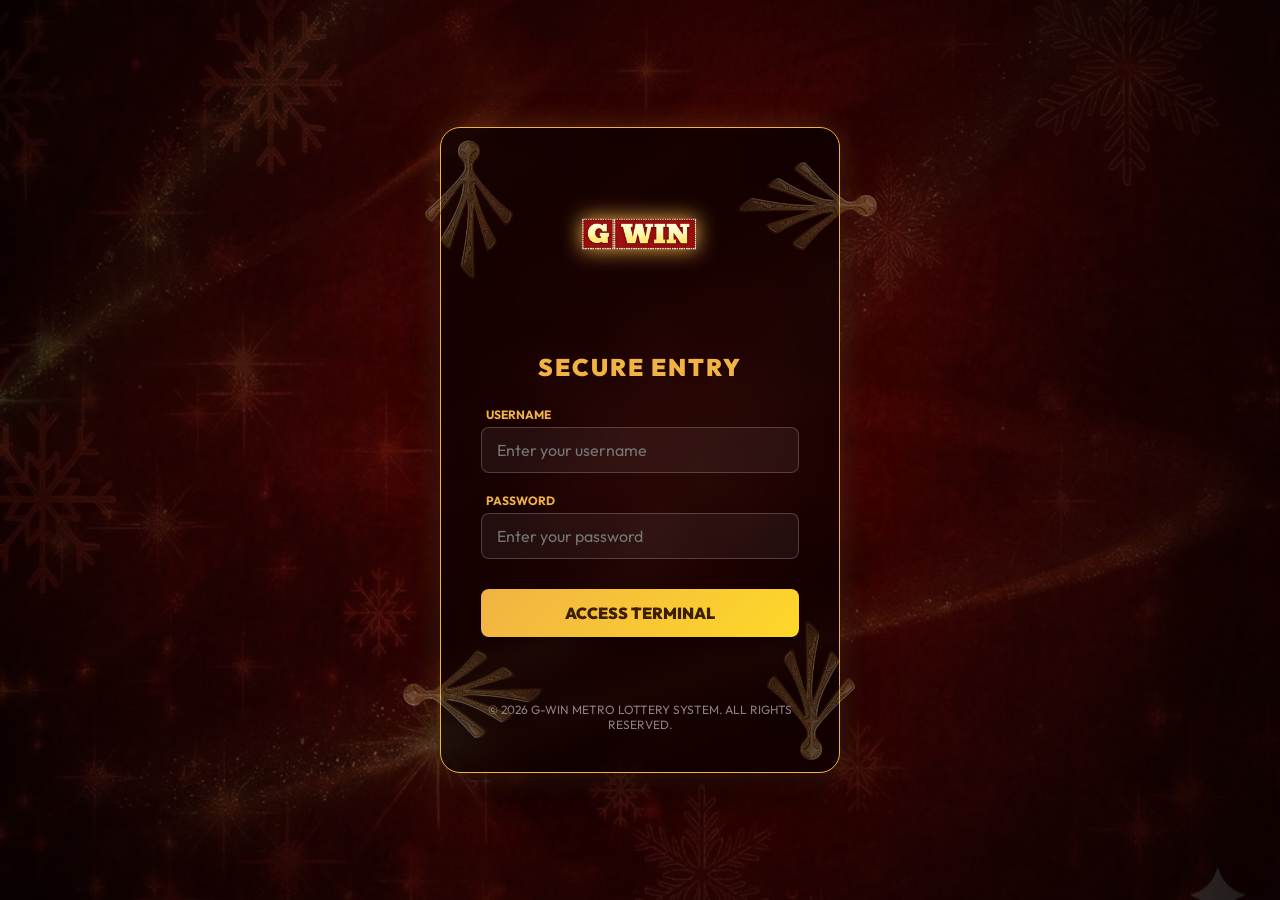
==== commit 44e35217: "Update lottery game UI styling, sidebar alignment, and dynamic history layout" ====
--- a/G-Win-LOttery/game/index.html
+++ b/G-Win-LOttery/game/index.html
@@ -15,7 +15,7 @@
 </head>
 
 <body>
-
+  
   <div class="app-wrapper">
 
     <!-- ══ HEADER ══════════════════════════════════════════════ -->
@@ -26,16 +26,14 @@
           <div class="header-icon-btn"><img src="assets/Setting.png" alt="Settings" /></div>
         </div>
 
-        <div class="header-logo">
-          <img src="assets/g-win.png" alt="G WIN" />
+        <div class="header-logo" style="margin-top: 20px;">
+          <img src="assets/g-win.png" alt="G WIN" /> 
         </div>
 
         <div class="header-right-cluster">
           <div class="header-icon-btn report-icon"><img src="assets/pagefold.png" alt="Report" /></div>
-          <div class="power-reload-group">
           <div class="header-icon-btn power-icon" id="logoutBtn"><img src="assets/StartButton.png" alt="Power" /></div>
           </div>
-        </div>
       </div>
 
       <div class="header-info-badge">Akda Min : 5 Max : 10000</div>
@@ -49,6 +47,7 @@
 
       <!-- CENTER PANEL -->
       <section class="center-panel">
+        <div class="header-icon-btn refresh-icon"  id="refreshBtn"><img style="width: 20px; height: 20px; margin-left:40px;" src="assets/Reload.png" alt="Refresh" /></div>
 
         <div class="tran-boxes">
           <div class="tran-box"><span>Last Tran. No.</span> <span id="last-tran-id">0</span></div>
@@ -69,18 +68,19 @@
 
         <div class="tran-id">Tran Id: 0</div>
 
-        <div class="info-bar">
-          <div class="info-group">
-            <label class="info-label">Server Time</label>
-            <div class="info-value" id="server-time">01-04-2026 2:38:58 PM</div>
-          </div>
-          <div class="info-group">
-            <label class="info-label">Player ID</label>
-            <div class="info-value player-id">19200026</div>
-          </div>
-        </div>
-
-        <div class="big-display">
+        <div class="display-wrapper">
+          <div class="info-bar">
+            <div class="info-group">
+              <label class="info-label">Server Time</label>
+              <div class="info-value" id="server-time">01-04-2026 2:38:58 PM</div>
+            </div>
+            <div class="info-group">
+              <label class="info-label">Player ID</label>
+              <div class="info-value player-id">19200026</div>
+            </div>
+          </div>
+
+          <div class="big-display">
           <div class="digit-box">
             <div class="digit-strip" id="reel-1"><span>8</span></div>
           </div>
@@ -92,32 +92,32 @@
           </div>
         </div>
 
-        
-        <div class="status-row">
-          <div class="timer-box" id="prev-draw-time">08:50</div>
-          <div class="result-small" id="result-small-digit">7</div>
+          <div class="status-row">
+            <div class="timer-box" id="prev-draw-time">08:50</div>
+            <div class="result-small" id="result-small-digit">7</div>
+          </div>
         </div>
 
         <div class="history-grid">
-          <div class="history-item">05:35<br />557<br />7</div>
-          <div class="history-item">05:30<br />399<br />1</div>
-          <div class="history-item">05:25<br />680<br />4</div>
-          <div class="history-item">05:20<br />690<br />5</div>
-          <div class="history-item">05:15<br />237<br />2</div>
-          <div class="history-item">05:10<br />888<br />4</div>
+          <div class="history-item"><span class="h-time">05:35</span><span class="h-num">557</span><span class="h-small">7</span></div>
+          <div class="history-item"><span class="h-time">05:30</span><span class="h-num">399</span><span class="h-small">1</span></div>
+          <div class="history-item"><span class="h-time">05:25</span><span class="h-num">680</span><span class="h-small">4</span></div>
+          <div class="history-item"><span class="h-time">05:20</span><span class="h-num">690</span><span class="h-small">5</span></div>
+          <div class="history-item"><span class="h-time">05:15</span><span class="h-num">237</span><span class="h-small">2</span></div>
+          <div class="history-item"><span class="h-time">05:10</span><span class="h-num">888</span><span class="h-small">4</span></div>
         </div>
 
         <div class="chips-row">
-          <div class="chip" style="--chip-bg:#2196F3"><span>1</span></div>
-          <div class="chip" style="--chip-bg:#906a46"><span>2</span></div>
-          <div class="chip" style="--chip-bg:#E91E63"><span>5</span></div>
-          <div class="chip" style="--chip-bg:#f0ec13"><span>10</span></div>
-          <div class="chip" style="--chip-bg:#22227a"><span>25</span></div>
-          <div class="chip" style="--chip-bg:#460995"><span>50</span></div>
-          <div class="chip" style="--chip-bg:#4CAF50"><span>100</span></div>
-          <div class="chip" style="--chip-bg:#0d4284"><span>500</span></div>
-          <div class="chip" style="--chip-bg:#38d1bc"><span>1k</span></div>
-          <div class="chip" style="--chip-bg:#ec4f4a"><span>5k</span></div>
+          <div class="chip" style="--chip-bg:#0076bd"><span>1</span></div>
+          <div class="chip" style="--chip-bg:#7d4d2d"><span>2</span></div>
+          <div class="chip" style="--chip-bg:#c2008b"><span>5</span></div>
+          <div class="chip" style="--chip-bg:#fdb913"><span>10</span></div>
+          <div class="chip" style="--chip-bg:#0054a6"><span>25</span></div>
+          <div class="chip" style="--chip-bg:#662d91"><span>50</span></div>
+          <div class="chip" style="--chip-bg:#8cc63f"><span>100</span></div>
+          <div class="chip" style="--chip-bg:#0071bc"><span>500</span></div>
+          <div class="chip" style="--chip-bg:#00a99d"><span>1k</span></div>
+          <div class="chip" style="--chip-bg:#ed1c24"><span>5k</span></div>
         </div>
 
         <!-- Mobile-only grid toggle buttons (hidden on desktop via CSS) -->
@@ -148,8 +148,10 @@
           <div class="sidebar-btn title1">SP</div>
           <div class="sidebar-ornament"><img src="assets/ornament.png" alt="" /></div>
           <div class="sidebar-btn">SPX150</div>
-          <div class="sidebar-label">Min : 5</div>
-          <div class="sidebar-label">Max : 5000</div>
+          <div class="sidebar-label" style="text-align: left; padding-left: 8px; width: 100%; box-sizing: border-box;">Min :</div>
+          <div class="sidebar-label" style="text-align: left; padding-left: 8px; font-size: 14px; font-weight: 700; width: 100%; box-sizing: border-box;">5</div>
+          <div class="sidebar-label" style="text-align: left; padding-left: 8px; margin-top: 5px; width: 100%; box-sizing: border-box;">Max :</div>
+          <div class="sidebar-label" style="text-align: left; padding-left: 8px; font-size: 14px; font-weight: 700; width: 100%; box-sizing: border-box;">5000</div>
         </div>
 
         <div class="sidebar-divider divider-dp"></div>
@@ -158,8 +160,10 @@
           <div class="sidebar-btn title">DP</div>
           <div class="sidebar-ornament"><img src="assets/ornament.png" alt="" /></div>
           <div class="sidebar-btn">DPX300</div>
-          <div class="sidebar-label">Min : 5</div>
-          <div class="sidebar-label">Max : 2500</div>
+          <div class="sidebar-label" style="text-align: left; padding-left: 8px; width: 100%; box-sizing: border-box;">Min :</div>
+          <div class="sidebar-label" style="text-align: left; padding-left: 8px; font-size: 14px; font-weight: 700; width: 100%; box-sizing: border-box;">5</div>
+          <div class="sidebar-label" style="text-align: left; padding-left: 8px; margin-top: 5px; width: 100%; box-sizing: border-box;">Max :</div>
+          <div class="sidebar-label" style="text-align: left; padding-left: 8px; font-size: 14px; font-weight: 700; width: 100%; box-sizing: border-box;">2500</div>
         </div>
 
         <div class="sidebar-divider divider-triple"></div>
@@ -173,13 +177,17 @@
 
     <!-- ══ FOOTER ══════════════════════════════════════════════ -->
     <footer class="app-footer">
-      <div class="points-bar">
-        <div class="points-section">
-          <span>Points :</span><span id="user-points">0</span>
-        </div>
-        <div class="points-section"> 
-          <span>Bet Points:</span><span>0</span>
-        </div>
+      <div class="footer-left-group">
+        <div class="points-bar">
+          <div class="points-section">
+            <span>Points :</span><span id="user-points">0</span>
+          </div>
+          <div class="points-section"> 
+            <span>Bet Points:</span><span>0</span>
+          </div>
+        </div>
+        <div class="action-btn cp" title="CP"></div>
+        <div class="checkbox" id="fp-logic-btn" title="FP">FP</div>
       </div>
       <div class="action-buttons">
         <button class="action-btn buy" title="Buy"></button>
@@ -190,85 +198,52 @@
         <button class="action-btn result" title="Result"></button>
       </div>
     </footer>
-
   </div><!-- /.app-wrapper -->
-
-
 
   <!-- Reprint Modal Overlay -->
 <div id="reprint-modal" class="modal-overlay" style="display: none;">
-  <div class="modal-card modal-lg">
-    <div class="modal-header">
-      <div class="modal-title">
-      
-        <span>REPRINT TICKET</span>
-      </div>
-      <button class="modal-close" id="close-reprint">&times;</button>
-    </div>
-    
-    <div class="date-selector" style="background: rgba(40, 0, 0, 0.9); padding: 15px; border-bottom: 1px solid rgba(255, 215, 0, 0.3); display: flex; gap: 10px; align-items: center; justify-content: center; flex-wrap: wrap; flex-shrink: 0;">
-       <label style="color: gold; font-weight: bold;">Select Date:</label>
-       <input type="date" id="reprint-date-input" style="padding: 8px; border-radius: 4px; border: 1px solid gold; background: #222; color: #fff; font-family: inherit;">
-       <button id="fetch-reprint-btn" class="footer-action-btn" style="padding: 8px 20px; height: auto; font-size: 13px;">FETCH</button>
-    </div>
-    <div class="modal-body" style="background: rgba(0,0,0,0.8); flex: 1; overflow-y: auto;">
-      <div class="reprint-list">
-        <!-- Mock Ticket Items -->
-        <div style="color: #999; text-align: center; padding: 20px;">Please select a date and click FETCH.</div>
-      </div>
-    </div>
-    
-    <div class="modal-footer">
-      <button class="footer-action-btn" id="close-footer">CLOSE</button>
+  <div class="rp-popup">
+    <div class="rp-body">
+      <table class="rp-table">
+        <thead>
+          <tr>
+            <th>Select</th>
+            <th>Draw Time</th>
+            <th>Start tran.No</th>
+            <th>End Tran.No</th>
+            <th>Total</th>
+            <th>Status</th>
+          </tr>
+        </thead>
+        <tbody id="reprint-tbody">
+          <tr><td colspan="6" style="text-align:center;padding:20px;color:#555;">Loading...</td></tr>
+        </tbody>
+      </table>
+    </div>
+    <div class="rp-footer">
+      <button class="rp-btn-print" id="rp-print-btn">PRINT</button>
+      <button class="rp-btn-close" id="close-reprint">CLOSE</button>
     </div>
   </div>
 </div>
 
 <!-- Cancel Modal Overlay -->
 <div id="cancel-modal" class="modal-overlay" style="display: none;">
-  <div class="modal-card modal-lg">
-    <div class="modal-header">
-      <div class="modal-title">
-      
+  <div class="cancel-popup">
+    <div class="cancel-header">
+      <div class="cancel-header-left">
         <span>CANCEL TICKET</span>
       </div>
-      <button class="modal-close" id="close-cancel">&times;</button>
-    </div>
-    
-    <div class="modal-body">
-      <div class="cancel-list">
-        <!-- Mock Ticket Items -->
-        <div class="cancel-item">
-          <div class="can-info">
-            <span class="can-id">ID: 882910</span>
-            <span class="can-time">02:30:15 PM</span>
-          </div>
-          <div class="can-pts">500 Pts</div>
-          <button class="can-btn">Cancel</button>
-        </div>
-        
-        <div class="cancel-item">
-          <div class="can-info">
-            <span class="can-id">ID: 882909</span>
-            <span class="can-time">02:25:10 PM</span>
-          </div>
-          <div class="can-pts">120 Pts</div>
-          <button class="can-btn">Cancel</button>
-        </div>
-
-        <div class="cancel-item">
-          <div class="can-info">
-            <span class="can-id">ID: 882908</span>
-            <span class="can-time">02:18:45 PM</span>
-          </div>
-          <div class="can-pts">2,500 Pts</div>
-          <button class="can-btn">Cancel</button>
-        </div>
-      </div>
-    </div>
-    
-    <div class="modal-footer">
-      <button class="footer-action-btn" id="close-cancel-footer">CLOSE</button>
+      <button class="cancel-close-btn" id="close-cancel">&#10006;</button>
+    </div>
+    <div class="cancel-body">
+      <div id="cancel-list-container" class="cancel-table-wrap">
+        <!-- JS will inject .modal-table here -->
+        <div style="color: #666; padding: 20px; text-align: center;">Loading...</div>
+      </div>
+    </div>
+    <div class="cancel-footer">
+      <button class="cancel-footer-btn" id="close-cancel-footer">CLOSE</button>
     </div>
   </div>
 </div>
@@ -276,61 +251,46 @@
 
 <!--- Advance Draw --->
 <div id="advance-modal" class="modal-overlay" style="display: none;">
-  <div class="modal-card modal-lg">
-    <div class="modal-header"> 
-      <div class="modal-title">
-      
-        <span>Advance Draw</span>
-      </div>
-      <button class="modal-close" id="close-advance">&times;</button>
-    </div>
-    
-    <div class="modal-body">
-      <div class="advance-controls" style="position: sticky; top: -15px; margin: -15px -15px 15px -15px; padding: 15px; background: rgba(0,0,0,0.85); z-index: 10; border-bottom: 1px solid rgba(255, 215, 0, 0.3); display: flex; gap: 10px; align-items: center; justify-content: center; flex-wrap: wrap;">
-        <button id="advance-select-all" class="footer-action-btn" style="height: 35px; padding: 0 10px; font-size: 11px; width: auto;">SELECT ALL</button>
-        <button id="advance-clear" class="footer-action-btn" style="height: 35px; padding: 0 10px; font-size: 11px; width: auto; background: linear-gradient(to bottom, #777, #333);">CLEAR</button>
-        <div style="display: flex; align-items: center; gap: 8px;">
-          <span style="color: gold; font-size: 11px; font-weight: bold;">SELECT NEXT X DRAWS:</span>
-          <input type="number" id="advance-count-input" min="1" placeholder="Qty" style="width: 70px; height: 35px; background: #000; border: 1px solid gold; color: #fff; border-radius: 4px; padding: 0 5px; text-align: center; font-weight: bold;">
-        </div>
-      </div>
-      <div id="advance-slots-container" class="advance-slots-grid">
-      </div>
-    </div>
-    
-    <div class="modal-footer">
-      <button class="footer-action-btn submit-btn" id="submit-advance">SUBMIT</button>
-      <button class="footer-action-btn" id="close-advance-footer">CLOSE</button>
+  <div class="adv-popup">
+    <!-- Header -->
+    <div class="adv-header">
+      <div class="adv-header-left">
+        <div class="adv-sel-box">
+          <span class="adv-sel-label">Sel.<br>Draw</span>
+        </div>
+        <div class="adv-count-badge" id="adv-selected-count">0</div>
+        <button class="adv-enter-btn" id="advance-select-all">Enter Ad. Draw</button>
+        <input type="number" id="advance-count-input" class="adv-enter-input" min="1" placeholder="Enter...">
+      </div>
+      <div class="adv-header-title">Advance Draws</div>
+      <button class="adv-close-btn" id="close-advance">&#10006;</button>
+    </div>
+    <!-- Grid -->
+    <div class="adv-body">
+      <div id="advance-slots-container" class="adv-slots-grid"></div>
     </div>
   </div>
 </div>
 
 <!--- Result Draw --->
 <div id="result-modal" class="modal-overlay" style="display: none;">
-  <div class="modal-card modal-lg">
-    <div class="modal-header"> 
-      <div class="modal-title">
-      
-        <span>Result History</span>
-      </div>
-      <button class="modal-close" id="close-result">&times;</button>
-    </div>
-    
-    <div class="date-selector" style="background: rgba(40, 0, 0, 0.9); padding: 15px; border-bottom: 1px solid rgba(255, 215, 0, 0.3); display: flex; gap: 10px; align-items: center; justify-content: center; flex-wrap: wrap; flex-shrink: 0;">
-       <label style="color: gold; font-weight: bold;">Select Date:</label>
-       <input type="date" id="result-date-input" style="padding: 8px; border-radius: 4px; border: 1px solid gold; background: #222; color: #fff; font-family: inherit;">
-       <button id="fetch-result-btn" class="footer-action-btn" style="padding: 8px 20px; height: auto; font-size: 13px;">FETCH</button>
-    </div>
-    <div class="modal-body" style="background: rgba(0,0,0,0.8); flex: 1; overflow-y: auto;">
-      <div id="result-list-container" class="result-list-grid">
-         <div style="color: #999; text-align: center; padding: 20px;">Please select a date and click FETCH.</div>
-      </div>
-    </div>
-
-
-    
-    <div class="modal-footer">
-      <button class="footer-action-btn" id="close-result-footer">CLOSE</button>
+  <div class="res-popup">
+    <!-- Header bar -->
+    <div class="res-header">
+      <div class="res-date-area">
+        <span id="res-display-date" class="res-date-text">2026-03-23</span>
+        <button class="res-cal-btn" id="res-cal-btn" title="Pick date">&#128197;</button>
+        <input type="date" id="result-date-input" class="res-date-hidden">
+      </div>
+      <button class="res-close-btn" id="close-result">&#10006;</button>
+    </div>
+    <!-- Nav + Grid -->
+    <div class="res-body-wrap">
+      <div class="res-grid-wrap">
+        <div id="result-list-container" class="res-card-grid">
+          <div class="res-loading">Select a date to load results.</div>
+        </div>
+      </div>
     </div>
   </div>
 </div>
@@ -345,7 +305,7 @@
       <button class="modal-close" id="close-logout-modal">&times;</button>
     </div>
     <div class="modal-body logout-body">
-      <p>Are you sure you want to logout from the terminal?</p>
+      <p>Are you sure you want to logout?</p>
     </div>
     <div class="modal-footer logout-footer">
       <button class="confirm-btn" id="confirm-logout">YES, LOGOUT</button>
@@ -354,27 +314,15 @@
   </div>
 </div>
 
-<!-- Claim Status Modal -->
+<!-- Claim Status Modal (Minimal Toast Style) -->
 <div id="claim-modal" class="modal-overlay" style="display: none;">
-  <div class="modal-card">
-    <div class="modal-header">
-      <div class="modal-title">
-        <span id="claim-status-title">CLAIM STATUS</span>
-      </div>
-      <button class="modal-close" id="close-claim-modal">&times;</button>
-    </div>
-    <div class="modal-body" style="text-align: center; padding: 30px 20px;">
-      <div id="claim-status-icon" style="font-size: 50px; margin-bottom: 15px;"></div>
-      <p id="claim-status-message" style="color: #fff; font-size: 16px; font-weight: bold;"></p>
-    </div>
-    <div class="modal-footer">
-      <button class="footer-action-btn" id="claim-modal-ok">OK</button>
-    </div>
+  <div class="claim-status-box">
+    <p id="claim-status-message" class="claim-status-message"></p>
   </div>
 </div>
 
 <!-- Result Reveal Modal (Simplified) -->
-<div id="winning-modal" class="modal-overlay" style="display: none; background: rgba(0,0,0,0.9);">
+<div id="winning-modal" class="modal-overlay" style="display: none; background: rgba(0,0,0,0.6);">
   <div class="modal-card winning-card" style="border:none; background:transparent; box-shadow:none; overflow: visible;">
     <div class="modal-body winning-body" style="padding:0; overflow: visible;">
       <div class="big-display popup-display">
@@ -402,7 +350,7 @@
       row.style.display = window.innerWidth <= 767 ? 'flex' : 'none';
     }
     window.addEventListener('resize', checkMobileGridRow);
-    document.addEventListener('DOMContentLoaded', checkbilw)  </script>
+    document.addEventListener('DOMContentLoaded', checkMobileGridRow)  </script>
   <script>
     // --- Manual Claim Logic injected for rapid iteration ---
     function initClaimInPage() {
@@ -415,46 +363,40 @@
       const closeClaim = document.getElementById('close-claim-modal');
       const okClaim = document.getElementById('claim-modal-ok');
 
-            const showClaimStatus = (res) => {
+              const showClaimStatus = (res) => {
         if (!claimModal) return;
         
         const success = res && res.status === true;
-        const msg = res && res.message ? res.message : (success ? 'Claim Successful!' : 'Invalid Barcode.');
-        
-        // Custom styling for "Result not declared yet"
-        if (msg.toLowerCase().includes('not declared')) {
-            claimIcon.innerHTML = '⏳';
-            claimIcon.style.color = '#FFC107'; // Golden/Amber
-        } else {
-            claimIcon.innerHTML = success ? '✅' : '❌';
-            claimIcon.style.color = success ? '#4CAF50' : '#f44336';
-        }
-
-        let displayMsg = msg;
-
-        // ✔️ NEW LOGIC: Agar claim successful hai aur win amount available hai
-        if (success && res.amount) {
-            displayMsg += `<br/><br/><span style="font-size: 24px; color: #4CAF50; font-weight: 900; letter-spacing: 1px;">🎉 WIN AMOUNT: ${res.amount} PTS 🎉</span>`;
-        } else if (success && res.win_amount) { // API agar 'win_amount' format me bhej rahi ho 
-            displayMsg += `<br/><br/><span style="font-size: 24px; color: #4CAF50; font-weight: 900; letter-spacing: 1px;">🎉 WIN AMOUNT: ${res.win_amount} PTS 🎉</span>`;
-        }
-
-        // Add Next Draw time if present
-        if (res && res.nxt_draw) {
-            displayMsg += `<br/><span style="font-size: 13px; color: gold; display: block; margin-top: 10px;">Next Draw: ${res.nxt_draw}</span>`;
+        let msg = res && res.message ? res.message : (success ? 'Claim Successful!' : 'Invalid Barcode.');
+        
+        // Matching the original UI text layout from the image
+        let displayMsg = `${msg}`;
+        
+        if (success && (res.amount !== undefined || res.win_amount !== undefined)) {
+            const amt = res.amount !== undefined ? res.amount : res.win_amount;
+            displayMsg += `<br/>Amount: ${amt}`;
+        }
+        
+        if (lastProcessedBarcode) {
+            displayMsg += `<br/>on ${lastProcessedBarcode}`;
         }
         
         claimMsg.innerHTML = displayMsg;
         claimModal.style.display = 'flex';
+        
+        // Auto-dismiss after 4 seconds
+        setTimeout(hideClaimModal, 4000);
       };
 
-
       const hideClaimModal = () => { 
-        if(claimModal) claimModal.style.display = 'none'; 
-        location.reload(); // Refresh page after closing claim status
+        if(claimModal && claimModal.style.display !== 'none') {
+          claimModal.style.display = 'none'; 
+          location.reload(); 
+        }
       };
-      if(closeClaim) closeClaim.addEventListener('click', hideClaimModal);
-      if(okClaim) okClaim.addEventListener('click', hideClaimModal);
+
+      // Dismiss on click anywhere on the modal
+      if(claimModal) claimModal.addEventListener('click', hideClaimModal);
 
       let isClaiming = false;
       let lastProcessedBarcode = '';
--- a/G-Win-LOttery/game/style.css
+++ b/G-Win-LOttery/game/style.css
@@ -12,16 +12,16 @@
   --red-deep: #4a0000;
   --brown: #3d1f00;
   --bg-panel: rgba(61, 31, 0, 0.18);
-  --fs-xs: clamp(8.5px, 0.8vw, 10px);
-  --fs-sm: clamp(9px, 0.9vw, 11px);
-  --fs-base: clamp(10px, 1.1vw, 12px);
-  --fs-md: clamp(11.5px, 1.3vw, 14px);
-  --fs-lg: clamp(14px, 1.8vw, 18px);
+  --fs-xs: clamp(11px, 1.1vw, 13px);
+  --fs-sm: clamp(12px, 1.2vw, 14px);
+  --fs-base: clamp(13px, 1.3vw, 15px);
+  --fs-md: clamp(14px, 1.5vw, 16px);
+  --fs-lg: clamp(16px, 2vw, 20px);
 
   /* Layout Sync */
-  --grid-header-h: 26px;
-  --grid-row-h: clamp(14px, 2.8vh, 22px);
-  --grid-divider-h: 12px;
+  --grid-header-h: 32px;
+  --grid-row-h: clamp(20px, 3.2vh, 26px);
+  --grid-divider-h: 14px;
 }
 
 /* ── Reset ──────────────────────────────────────────────────── */
@@ -31,13 +31,13 @@
   box-sizing: border-box;
   margin: 0;
   padding: 0;
-  user-select: none;
 }
 
 html,
 body {
   width: 100%;
-  height: 100%;
+  height: 100vh;
+  height: 100dvh;
   font-family: 'Arial', 'Outfit', sans-serif;
   /* Set Arial as primary for parity */
   color: #fff;
@@ -64,6 +64,7 @@
   background-position: center;
   background-repeat: no-repeat;
   min-height: 100vh;
+  min-height: 100dvh;
 }
 
 body::before {
@@ -81,6 +82,7 @@
   z-index: 1;
   width: 100%;
   height: 100vh;
+  height: 100dvh;
   /* Fixed height ensures footer stays on screen */
   margin: 0;
   display: flex;
@@ -94,7 +96,8 @@
   display: flex;
   align-items: center;
   justify-content: space-between;
-  padding: 0 90px 0 10px; /* Aligned with grid: 10px left, 90px right (pointers+sidebar) */
+  padding: 0 90px 0 10px;
+  /* Original alignment for laptop/tablet */
   position: relative;
   z-index: 100;
   background: transparent;
@@ -141,14 +144,14 @@
 }
 
 .header-logo img {
-  height: 160px;
+  height: 242px;
   object-fit: contain;
   margin-top: -40px;
   filter: drop-shadow(0 4px 15px rgba(0, 0, 0, 0.6));
 }
 
 .header-info-badge {
-  color: #fff;
+  color: #F2C94C;
   font-size: 14px;
   font-weight: 700;
   text-shadow: 1px 1px 2px rgba(0, 0, 0, 0.8);
@@ -178,14 +181,14 @@
 }
 
 .header-icon-btn {
-  width: 45px;
-  /* Reduced from 60px to bring icons together */
-  height: 45px;
+  width: 58px;
+  /* Increased from 45px for better visibility */
+  height: 58px;
   background: transparent;
   border: none;
   border-radius: 0;
-  padding: 4px;
-  /* Tighter padding */
+  padding: 2px;
+  /* Slightly more breathable */
   cursor: pointer;
   display: flex;
   align-items: center;
@@ -209,13 +212,13 @@
 }
 
 .report-icon {
-  width: 50px;
-  height: 50px;
+  width: 58px;
+  height: 58px;
 }
 
 .power-icon {
-  width: 50px;
-  height: 50px;
+  width: 35px;
+  height: 35px;
 }
 
 #logoutBtn {
@@ -226,8 +229,8 @@
   display: flex !important;
   align-items: center;
   justify-content: center;
-  padding: 10px !important;
-  /* Increase click area */
+  padding: 2px !important;
+  /* Reduced padding for smaller size */
 }
 
 .power-icon img {
@@ -242,6 +245,32 @@
   transform: scale(1.1);
 }
 
+.refresh-icon {
+  position: absolute;
+  top: 20px;
+  right: 8%;
+  width: 35px;
+  height: 35px;
+  padding: 4px;
+  margin-top: -5px;
+  cursor: pointer !important;
+  pointer-events: auto !important;
+  z-index: 1000;
+}
+
+@media (max-width: 1024px) {
+  .refresh-icon {
+    top: 15px;
+    right: 5%;
+    /* Closer to edge on smaller screens */
+  }
+}
+
+.refresh-icon:hover {
+  filter: brightness(1.2) drop-shadow(0 0 10px var(--gold));
+  transform: scale(1.15);
+}
+
 
 .reload-icon {
   width: 44px;
@@ -271,9 +300,9 @@
 
 .header-info-badge {
   position: absolute;
-  right: 130px;
-  /* Shifted more left from the right edge */
-  top: 5px;
+  right: 100px; /* Distance used by pointer-bar (28px) + sidebar (72px) */
+  width: calc((100% - 110px) / 3); /* Centers it over the 3rd grid column (Right Grid) */
+  top: 2px;
   font-size: var(--fs-md);
   color: #fff;
   background: none;
@@ -281,13 +310,17 @@
   padding: 0;
   text-shadow: 1px 1px 3px rgba(0, 0, 0, 0.8);
   white-space: nowrap;
+  display: flex;
+  justify-content: center;
+  align-items: center;
+  z-index: 1001;
 }
 
 /* ── Main Layout ─────────────────────────────────────────────── */
 .main-layout {
   flex: 1;
   display: grid;
-  grid-template-columns: repeat(3, minmax(0, 1fr)) 18px 72px;
+  grid-template-columns: repeat(3, minmax(0, 1fr)) 28px 72px;
   grid-template-rows: 1fr;
   gap: 0px;
   padding: 0 0 0 10px;
@@ -323,11 +356,13 @@
 
 /* ── Grid Panels ─────────────────────────────────────────────── */
 .grid-panel {
-  border: 1.5px solid #D2AE53 !important;
+  border: 4px solid rgba(202, 158, 47, 0.75) !important;
   padding: 0 !important;
   overflow: hidden;
-  /* Removed scrolling line as requested */
-  background: linear-gradient(180deg, rgba(138, 90, 43, 0.6), rgba(111, 66, 24, 0.6));
+  /* Premium Golden Glass Background */
+  background: radial-gradient(circle at 50% 30%, rgba(231, 192, 93, 0.45) 0%, rgba(184, 138, 29, 0.5) 60%, rgba(99, 71, 8, 0.6) 100%) !important;
+  box-shadow: inset 0 0 30px rgba(0, 0, 0, 0.4), 0 0 15px rgba(202, 158, 47, 0.2);
+  position: relative;
 }
 
 /* Hide scrollbars for Webkit browsers */
@@ -347,7 +382,7 @@
   top: 0;
   z-index: 2;
   flex-shrink: 0;
-  border-bottom: 1.5px solid #D2AE53;
+  border-bottom: 3px solid rgba(255, 255, 255, 0.8);
 }
 
 .header-cell {
@@ -356,21 +391,21 @@
   display: flex;
   justify-content: space-between;
   align-items: center;
-  height: 26px;
-  border-right: 1px solid #D2AE53;
-  font-size: 13px;
-  padding: 0 4px;
+  height: var(--grid-header-h);
+  border-right: 3px solid rgba(255, 255, 255, 0.8);
+  font-size: 14px;
+  padding: 6px 2px;
   cursor: pointer;
   color: #fff;
   text-shadow: 1px 1px 2px rgba(0, 0, 0, 0.8);
 }
 
 .header-cell:hover {
-  background: rgba(255, 215, 0, 0.5);
+  background: rgba(231, 192, 93, 0.4);
 }
 
 .header-cell.selected {
-  background: rgba(255, 215, 0, 0.75);
+  background: rgba(231, 192, 93, 0.85);
   font-weight: 900;
 }
 
@@ -390,8 +425,8 @@
   display: flex;
   align-items: center;
   justify-content: center;
-  border-top: 1px solid #fff;
-  border-bottom: 1px solid #2a6dbd;
+  border-top: 3px solid #fff;
+  border-bottom: 3px solid #2a6dbd;
   flex-shrink: 0;
   position: relative;
 }
@@ -403,7 +438,7 @@
   transform: translate(-50%, -50%);
   background: #3d1f00;
   color: #fff;
-  font-size: 9px;
+  font-size: 11px;
   font-weight: 800;
   padding: 0px 8px;
   border-radius: 10px;
@@ -429,7 +464,7 @@
   background: url('assets/TRIANGLE.png') center / contain no-repeat;
   cursor: pointer;
   z-index: 5;
-  margin-left: -5px;
+  margin-left: 2px;
   /* Adjust to snap exactly to column left edge */
   filter: drop-shadow(0 2px 3px rgba(0, 0, 0, 0.4));
 }
@@ -454,13 +489,13 @@
   align-items: center;
   justify-content: space-between;
   padding: 0px 4px;
-  border-right: 1px solid #D2AE53;
-  border-bottom: 1px solid #D2AE53;
+  border-right: 3px solid rgba(255, 255, 255, 0.6);
+  border-bottom: 3px solid rgba(255, 255, 255, 0.6);
   cursor: pointer;
 
   color: #fff;
   font-weight: 600;
-  font-size: 13px;
+  font-size: 15px;
   text-shadow: 1px 1px 2px rgba(0, 0, 0, 0.8);
 }
 
@@ -471,7 +506,7 @@
 .item-pts {
   color: #fff;
   font-weight: 600;
-  font-size: 10px;
+  font-size: 12px;
   text-align: right;
 }
 
@@ -482,11 +517,11 @@
 
 
 .grid-item:hover {
-  background: rgba(255, 215, 0, 0.5);
+  background: rgba(231, 192, 93, 0.4);
 }
 
 .grid-item.selected {
-  background: rgba(255, 215, 0, 0.75);
+  background: rgba(231, 192, 93, 0.85);
   font-weight: 900;
 }
 
@@ -502,12 +537,13 @@
   flex-direction: column;
   align-items: center;
   justify-content: center;
-  gap: clamp(5px, 1.5vh, 20px);
-  /* Proportional distribution for 'same alignment' */
-  padding: 5px 8px;
+  gap: clamp(8px, 2vh, 28px);
+  /* Increased gap to fill vertical space */
+  padding: 10px 8px;
   overflow: hidden;
   min-width: 0;
   height: 100%;
+  position: relative;
 }
 
 .center-panel::-webkit-scrollbar {
@@ -517,38 +553,56 @@
 .tran-boxes {
   display: flex;
   gap: 10px;
-  width: 100%;
+  width: 90%;
   justify-content: center;
   flex-shrink: 0;
+  margin-top: 25px;
 }
 
 .tran-box {
-  flex: 1;
-  max-width: 200px;
+  flex: 2;
   background: #3a1c00;
   border: 1px solid #8b5a2b;
   border-radius: 4px;
-  padding: 7px 10px;
-  text-align: center;
-}
-
-.tran-box span {
+  padding: 5px 10px;
+  display: flex;
+  flex-direction: column;
+  align-items: center;
+  gap: 1px;
+}
+
+.tran-box:last-child {
+  flex: 1;
+}
+
+.tran-box span:first-child {
+  font-size: 11px;
+  color: #F2C94C;
+  text-transform: uppercase;
+  letter-spacing: 0.5px;
+  white-space: nowrap;
+}
+
+.tran-box span:last-child {
   font-size: var(--fs-md);
   color: var(--gold-bright);
-  font-weight: 500;
+  font-weight: 800;
   white-space: nowrap;
 }
 
 .metro-title-row {
   display: flex;
   align-items: center;
+  justify-content: center;
   gap: 10px;
-  flex-shrink: 0;
+  flex-shrink: 1;
+  width: 100%;
+  max-width: 100%;
   margin-bottom: -15px;
 }
 
 .ornament img {
-  height: 140px;
+  height: clamp(60px, 14vh, 110px);
   object-fit: contain;
   display: block;
 }
@@ -558,7 +612,7 @@
 }
 
 .metro-title img {
-  height: clamp(55px, 10vh, 100px);
+  height: clamp(60px, 12vh, 100px);
   object-fit: contain;
   display: block;
   filter: drop-shadow(0 2px 10px rgba(0, 0, 0, 0.5));
@@ -571,13 +625,21 @@
   text-shadow: 1px 1px 3px rgba(0, 0, 0, 0.5);
 }
 
+.display-wrapper {
+  display: flex;
+  flex-direction: column;
+  align-items: center;
+  gap: 4px;
+  width: fit-content;
+  margin-bottom: calc(-1 * clamp(8px, 2vh, 28px) + 3px);
+}
+
 .info-bar {
   display: flex;
-  gap: 0px;
+  gap: 4px;
   width: 100%;
-  justify-content: center;
+  justify-content: space-between;
   flex-shrink: 0;
-  flex-wrap: wrap;
 }
 
 .info-group {
@@ -585,37 +647,51 @@
   flex-direction: column;
   align-items: center;
   gap: 3px;
+  flex: 2;
+}
+
+.info-group:last-child {
+  flex: 1;
 }
 
 .info-label {
-  font-size: var(--fs-md);
-  font-weight: 800;
+  font-size: 18px;
+  font-weight: 500;
   color: #fff;
   text-shadow: 1px 1px 2px #000;
+  font-family: 'Outfit', sans-serif;
 }
 
 .info-value {
   background: linear-gradient(180deg, #f0b344 0%, #ffd828 100%);
   border: 1px solid rgba(0, 0, 0, 0.45);
-  padding: 4px 11px;
-  min-width: 180px;
+  padding: 2px 4px;
+  width: 100%;
   text-align: center;
-  color: #3a3a3a;
-  font-weight: 900;
-  font-size: 15px;
+  color: #514e4e;
+  font-weight: 500;
+  font-size: 28px;
+  line-height: 1.2;
+  white-space: nowrap;
+  overflow: hidden;
   border-radius: 2px;
+  font-family: 'Arial Narrow', 'Outfit', sans-serif;
 }
 
 .info-value.player-id {
-  min-width: 100px;
+  width: 100%;
 }
 
 .big-display {
   display: flex;
+  justify-content: center;
+  gap: 1.5px;
   flex-shrink: 0;
-
-  --reel-h: clamp(110px, 17.6vh, 154px);
-  /* Increased by 10% */
+  font-size: 40px;
+  width: fit-content;
+
+  --reel-h: clamp(110px, 20vh, 180px);
+  /* Increased to fill vertical space */
   --reel-inner-h: calc(var(--reel-h) - 6px);
   /* 3px + 3px borders */
 }
@@ -623,11 +699,11 @@
 .digit-box {
   width: clamp(77px, 11vw, 110px);
   /* Increased by 10% */
-  height: var(--reel-inner-h);
-  box-sizing: content-box;
+  height: 150px;
+  box-sizing: content-box; 
   /* Ensures the height refers to inner area */
   background: #ffe605;
-  border: 3px solid #b0b0b0;
+  border: 15px solid #b0b0b0;
   overflow: hidden;
   position: relative;
   border-radius: 2px;
@@ -659,30 +735,30 @@
   display: flex;
   align-items: center;
   justify-content: center;
-  font-size: clamp(40px, 10vh, 85px);
+  font-size: calc(var(--reel-inner-h) * 0.58);
   font-weight: 900;
-  font-family: 'Nova Oval', cursive;
+  font-family: 'Arial', 'Outfit', sans-serif;
   color: #bc0a0a;
   flex-shrink: 0;
   margin: 0;
   line-height: 1;
   box-sizing: border-box;
   text-align: center;
-  transform: scaleY(1.6) translateY(-8px);
+  transform: scaleY(1.6) translateY(-3%);
   transform-origin: center;
 }
 
 .status-row {
   display: grid;
-  grid-template-columns: repeat(3, clamp(77px, 11vw, 110px));
+  grid-template-columns: repeat(3, calc(clamp(77px, 11vw, 110px) + 30px));
   /* Updated to match new digit-box widths */
   gap: 1.5px;
   /* Matches big-display gap */
-  width: auto;
-  justify-content: center;
-  align-items: center;
-  margin-top: -11px;
-  margin-bottom: -5px;
+  width: 100%;
+  justify-content: center;
+  align-items: center;
+  margin-top: 0;
+  margin-bottom: 0;
 }
 
 .status-row> :first-child {
@@ -702,36 +778,36 @@
 }
 
 .timer-box {
-  background: #555;
-  padding: 4px 10px;
-  height: 32px;
+  background: #757575;
+  padding: 6px 10px;
+  height: 40px;
   /* Increased height slightly as per request */
   color: #fff;
   font-size: 17px;
   font-family: 'Outfit', sans-serif;
   font-weight: 800;
-  margin-right: 25px;
-  border-radius: 4px;
+  margin: 0;
   grid-column: 2;
   display: flex;
   align-items: center;
   justify-content: center;
   white-space: nowrap;
+  width: 100%;
 }
 
 .result-small {
   font-size: 30px;
   /* Reduced from 85px as requested */
   color: #fff;
-  font-weight: 900;
+
   text-align: center;
   line-height: 1;
   display: flex;
   align-items: center;
   justify-content: center;
-  margin-right: 30px;
+  margin: 0;
   grid-column: 3;
-  white-space: nowrap;
+  width: 100%;
   text-shadow: 2px 2px 4px rgba(0, 0, 0, 0.8);
 }
 
@@ -745,7 +821,7 @@
   color: #ff0f0f;
   font-weight: 900;
   font-family: 'Arial Narrow', sans-serif;
-  font-size: 10.5px;
+  font-size: 18px;
   /* Balanced for 6 items visibility */
   text-align: center;
   flex-shrink: 0;
@@ -757,9 +833,40 @@
 
 .history-item {
   background: #ffe605;
-  padding: 4px 1px;
-  line-height: 1.1;
-  /* min-width removed to ensure all 6 fit in parent width */
+  padding: 4px 2px;
+  line-height: 1;
+  display: flex;
+  flex-direction: column;
+  align-items: center;
+  justify-content: center;
+  row-gap: 10px;
+}
+
+.h-time {
+  display: block;
+  font-size: 13px;
+  font-weight: 900;
+  color: #ff0f0f;
+  line-height: 1;
+  margin: 0;
+}
+
+.h-num {
+  display: block;
+  font-size: 18px;
+  font-weight: 900;
+  color: #ff0f0f;
+  line-height: 1;
+  margin: 0;
+}
+
+.h-small {
+  display: block;
+  font-size: 14px;
+  font-weight: 900;
+  color: #ff0f0f;
+  line-height: 1;
+  margin: 0;
 }
 
 .history-item:last-child {
@@ -781,13 +888,13 @@
   border: 1px solid rgba(255, 255, 255, 0.2);
   flex-shrink: 0;
   flex-wrap: nowrap;
-  justify-content: center;
+  justify-content: space-evenly;
   border-radius: 0;
   width: calc(100% + 16px);
   margin-left: -8px;
   margin-right: -8px;
   max-width: none;
-  overflow-x: auto;
+  overflow-x: hidden;
   -webkit-overflow-scrolling: touch;
 }
 
@@ -796,39 +903,63 @@
 }
 
 .chip {
-  width: clamp(19px, 2.3vw, 23px);
-  height: clamp(24px, 3vw, 30px);
-  min-width: 17px;
+  width: clamp(36px, 4.2vw, 44px);
+  height: clamp(36px, 4.2vw, 44px);
+  aspect-ratio: 1;
+  min-width: 34px;
   flex-shrink: 0;
   border-radius: 50%;
   display: flex;
   align-items: center;
   justify-content: center;
-  font-size: 8.5px;
-  /* Scaled down text */
+  font-size: clamp(11px, 1.3vw, 15px);
   font-weight: 900;
-  color: #000;
+  color: #333;
   cursor: pointer;
-  flex-shrink: 1;
-  /* Allow to shrink further if needed */
   position: relative;
   background-color: var(--chip-bg, #666);
-  box-shadow: 0 3px 7px rgba(0, 0, 0, 0.55), inset 0 0 5px rgba(0, 0, 0, 0.4);
-  border: 1px solid rgba(0, 0, 0, 0.3);
-  background-image: repeating-conic-gradient(white 0deg 15deg, transparent 15deg 45deg);
-  background-blend-mode: overlay;
-  transition: transform 0.15s;
-}
-
+  /* Outer ring segments */
+  background-image:
+    repeating-conic-gradient(rgba(255, 255, 255, 0.95) 0deg 15deg,
+      transparent 15deg 45deg);
+  box-shadow:
+    0 3px 8px rgba(0, 0, 0, 0.4),
+    inset 0 -2px 4px rgba(0, 0, 0, 0.2);
+  border: 1px solid rgba(0, 0, 0, 0.15);
+  transition: all 0.2s cubic-bezier(0.175, 0.885, 0.32, 1.275);
+}
+
+/* Darker ring area */
 .chip::before {
   content: '';
   position: absolute;
-  width: 62%;
-  height: 62%;
+  inset: 12%;
+  background: var(--chip-bg);
+  border-radius: 50%;
+  z-index: 0;
+  box-shadow: inset 0 2px 4px rgba(0, 0, 0, 0.4);
+  opacity: 0.9;
+}
+
+/* White center circle */
+.chip::after {
+  content: '';
+  position: absolute;
+  inset: 22%;
   background: #fff;
   border-radius: 50%;
   z-index: 0;
-  box-shadow: inset 0 2px 4px rgba(0, 0, 0, 0.3);
+  box-shadow: 0 1px 3px rgba(0, 0, 0, 0.3), inset 0 0 5px rgba(0, 0, 0, 0.1);
+}
+
+.chip span {
+  position: relative;
+  z-index: 1;
+}
+
+.chip:hover {
+  transform: scale(1.15) translateY(-3px);
+  box-shadow: 0 6px 12px rgba(0, 0, 0, 0.5);
 }
 
 .chip>* {
@@ -837,7 +968,7 @@
 }
 
 .chip:hover {
-  transform: scale(1.15) rotate(15deg);
+  transform: scale(1.15);
 }
 
 .chip.selected {
@@ -845,7 +976,9 @@
 }
 
 .barcode-input {
-  width: 100%;
+  width: calc(100% + 16px);
+  margin-left: -8px;
+  margin-right: -8px;
   padding: 14px 8px;
   /* Increased height/padding for better presence */
   font-size: 18px;
@@ -853,7 +986,7 @@
   text-align: center;
   background: rgba(255, 255, 255, 0.93);
   border: none;
-  border-radius: 4px;
+  border-radius: 0;
   color: #333;
   font-weight: 500;
   /* Slightly bolder for clarity */
@@ -869,7 +1002,7 @@
   /* Segment 2: Divider (sync with var height) */
   /* Segment 3: Body (Flexible stretch) */
   grid-template-rows: var(--grid-header-h) var(--grid-divider-h) 1fr;
-  background: linear-gradient(180deg, rgba(138, 90, 43, 0.6), rgba(111, 66, 24, 0.6));
+  background: linear-gradient(180deg, rgba(138, 90, 43, 0.45), rgba(80, 50, 20, 0.45));
   border: 1px solid #D2AE53;
   border-radius: 2px;
   width: 100%;
@@ -914,8 +1047,8 @@
 
 .pointer-bar .ptr::before {
   content: '';
-  width: 90%;
-  height: 80%;
+  width: 100%;
+  height: 95%;
   background: url('assets/TRIANGLE.png') center / contain no-repeat;
   position: absolute;
   top: 50%;
@@ -928,14 +1061,14 @@
 .right-sidebar {
   display: flex;
   flex-direction: column;
-  border-left: 1px solid #D2AE53;
-  border-top: 1px solid #D2AE53;
-  border-bottom: 1px solid #D2AE53;
-  background: linear-gradient(180deg, rgba(138, 90, 43, 0.6), rgba(111, 66, 24, 0.6));
-  backdrop-filter: blur(3px);
-  width: 72px;
+  border-left: 2px solid #CA9E2F;
+  border-top: 2px solid #CA9E2F;
+  border-bottom: 2px solid #CA9E2F;
+  background: linear-gradient(180deg, #965a08 0%, #633a05 100%);
+  width: 73px;
   overflow: hidden;
   z-index: 10;
+  box-shadow: inset 0 0 15px rgba(0, 0, 0, 0.4);
 }
 
 .akdax-wrap {
@@ -978,7 +1111,7 @@
 /* We can use flex for the whole sidebar and just use spacers? No, let's keep it simple. */
 
 .sidebar-divider {
-  height: var(--grid-divider-h);
+  height: 5px;
   background: linear-gradient(to bottom, #7fbfff, #4a90e2);
   width: 100%;
   border-top: 1px solid #fff;
@@ -995,28 +1128,44 @@
   justify-content: center;
   text-align: center;
   flex-shrink: 0;
-  padding: 4px;
-  font-size: 11px;
+  padding: 6px 2px;
+  font-size: 14px;
   cursor: pointer;
   background: transparent;
 }
 
-.sidebar-btn.akdax {
-  font-size: 13px;
+.sidebar-btn.akdax,
+.sidebar-btn.title, 
+.sidebar-btn.title1, 
+.sidebar-btn.title2 {
   font-weight: 900;
+  font-size: 16px;
+  padding: 10px 0;
 }
 
 .sidebar-label {
-  font-size: 10px;
+  font-size: 11px;
   color: #fff;
   text-align: center;
-  line-height: 1.2;
+  line-height: 1.1;
+  font-weight: 400;
+  margin: 1px 0;
+  opacity: 0.9;
+}
+
+.sidebar-ornament {
+  width: 100%;
+  display: flex;
+  justify-content: center;
+  align-items: center;
+  margin: 5px 0;
 }
 
 .sidebar-ornament img {
-  width: 50px;
-  margin: 2px auto;
-  display: block;
+  width: 48px;
+  height: auto;
+  object-fit: contain;
+  filter: drop-shadow(0 2px 4px rgba(0, 0, 0, 0.8));
 }
 
 /* Finalizing Alignment */
@@ -1041,12 +1190,21 @@
   flex-wrap: wrap;
 }
 
+.footer-left-group {
+  display: flex;
+  align-items: center;
+  gap: 15px;
+  height: 65px;
+  /* Match footer height */
+  flex: 0 0 auto;
+}
+
 .points-bar {
   display: flex;
   height: 80%;
   align-items: center;
-  min-width: 300px;
-  max-width: 500px;
+  min-width: 500px;
+  max-width: 700px;
   flex: 0 0 auto;
   gap: 0;
   border-radius: 4px;
@@ -1061,7 +1219,7 @@
   align-items: center;
   padding: 0 10px;
   height: 100%;
-  background: #f1d35a;
+  background: #ffe605;
   /* Muted gold from image 3 */
   border-right: 1px solid #000;
   color: #000;
@@ -1107,6 +1265,13 @@
   height: 55px;
 }
 
+.action-btn.active {
+  outline: 3px solid #fecb43;
+  outline-offset: -2px;
+  filter: brightness(1.3) !important;
+  border-radius: 4px;
+}
+
 .action-btn:hover {
   transform: scale(1.05);
   filter: brightness(1.2);
@@ -1116,6 +1281,10 @@
   background-image: url('assets/BUY.png');
 }
 
+.action-btn.cp {
+  background-image: url('assets/CP.png');
+}
+
 .action-btn.reprint {
   background-image: url('assets/REPRINT.png');
 }
@@ -1134,12 +1303,77 @@
 
 .action-btn.result {
   background-image: url('assets/RESULT.png');
+}
+
+.action-btn.cp {
+  background-image: url('assets/CP.png');
+
+}
+
+.checkbox {
+  display: flex;
+  align-items: center;
+  gap: 8px;
+  color: #fff;
+  font-family: 'Arial Black', sans-serif;
+  font-size: 24px;
+  font-weight: 900;
+  cursor: pointer;
+  text-shadow: 2px 2px 2px rgba(0, 0, 0, 0.8);
+  margin: 0 10px;
+  user-select: none;
+}
+
+.checkbox::before {
+  content: "";
+  display: block;
+  width: 22px;
+  height: 22px;
+  background: #fff;
+  border: 2px solid #333;
+  border-radius: 1px;
+  box-shadow: inset 0 2px 4px rgba(0, 0, 0, 0.2);
+  display: flex;
+  align-items: center;
+  justify-content: center;
+  color: #000;
+  font-size: 16px;
+  font-weight: 900;
+}
+
+.checkbox.active::before {
+  content: "✔";
+  background: #E7C05D; /* New Gold highlight */
+}
+
+/* ── FP Highlights ─────────────────────────────────────────── */
+.grid-item.fp-corner, .header-cell.fp-corner {
+  background: rgba(255, 0, 0, 0.3) !important; /* Subtle red for corners */
+}
+
+.grid-item.fp-family, .header-cell.fp-family {
+  background: rgba(255, 0, 0, 0.6) !important; /* Stronger red for clicked family */
+  color: #fff !important;
+}
+
+.grid-item.fp-family .item-num, .header-cell.fp-family .header-num {
+  color: #fff !important;
+}
+
+/* ── CP Highlights ─────────────────────────────────────────── */
+.grid-item.cp-family, .header-cell.cp-family {
+  background: rgba(0, 123, 255, 0.6) !important; /* Blue for CP family */
+  color: #fff !important;
+}
+
+.grid-item.cp-family .item-num, .header-cell.cp-family .header-num {
+  color: #fff !important;
 }
 
 /* ── Mobile Toggle Button ────────────────────────────────────── */
 .mobile-grid-toggle {
   display: none;
-  background: var(--gold);
+  background: #E7C05D;
   color: #000;
   border: none;
   padding: 6px 14px;
@@ -1158,7 +1392,21 @@
 /* ── Large Desktop (1200px+) ─────────────────────────────────── */
 @media (min-width: 1200px) {
   .main-layout {
-    grid-template-columns: repeat(3, 1fr) 18px 72px;
+    grid-template-columns: repeat(3, 1fr) 28px 72px;
+  }
+
+  .app-header {
+    padding: 0 95px 0 22px;
+  }
+
+  .header-left-cluster {
+    gap: 5px;
+    margin-right: -45px;
+  }
+
+  .header-right-cluster {
+    gap: 5px;
+    margin-left: -45px;
   }
 }
 
@@ -1182,31 +1430,75 @@
     margin-top: -20px;
   }
 
+/* ── Exactly 1024x768 Resolution ─────────────────────────────── */
+@media (max-width: 1024px) {
+  .header-logo img {
+    height: 160px;
+    margin-top: -30px;
+  }
+}
+
   .main-layout {
-    grid-template-columns: repeat(3, 1fr) 18px 64px;
+    grid-template-columns: repeat(3, 1fr) 28px 64px;
     margin-top: -35px;
     /* Adjusted overlap */
     gap: 2px;
     padding: 2px 10px;
   }
 
+  .status-row {
+    grid-template-columns: repeat(3, calc(clamp(65px, 9vw, 95px) + 4px));
+    gap: 1.5px;
+  }
+
+  .info-value {
+    min-width: 140px;
+    font-size: 20px;
+    padding: 3px 8px;
+  }
+
+  .metro-title-row {
+    width: 100%;
+    justify-content: center;
+    gap: 5px;
+  }
+
+  .tran-boxes {
+    width: 95%;
+    margin-top: 15px;
+    gap: 6px;
+  }
+
+  .tran-box {
+    padding: 3px 5px;
+  }
+
+  .tran-box span:first-child {
+    font-size: 10px;
+  }
+
+  .tran-box span:last-child {
+    font-size: 14px;
+  }
+
+  .ornament img {
+    height: clamp(40px, 12vh, 60px);
+    /* Smaller ornaments to save width */
+  }
+
+  .metro-title img {
+    height: clamp(40px, 8vh, 55px);
+  }
+
+  .big-display {
+    --reel-h: clamp(110px, 19vh, 165px);
+    --reel-inner-h: calc(var(--reel-h) - 4px);
+  }
+
   .digit-box {
-    width: 65px;
-    height: 80px;
-  }
-
-  .info-value {
-    min-width: 130px;
-    font-size: 13px;
-    padding: 3px 8px;
-  }
-
-  .ornament img {
-    height: 80px;
-  }
-
-  .metro-title img {
-    height: 60px;
+    width: clamp(65px, 9vw, 95px);
+    height: var(--reel-inner-h);
+    border-width: 2px;
   }
 
   .header-left-cluster,
@@ -1215,15 +1507,20 @@
     /* Aligned with smaller header */
   }
 
-  .report-icon,
+  .report-icon {
+    width: 52px;
+    height: 52px;
+    margin-top: -5px;
+  }
+
   .power-icon {
-    width: 45px;
-    height: 45px;
+    width: 33px;
+    height: 33px;
     margin-top: -5px;
   }
 
   .power-icon {
-    margin-left: 30px;
+    margin-left: 0;
   }
 
   .action-btn {
@@ -1255,9 +1552,42 @@
     background-image: url('assets/RESULT.png');
   }
 
+  .checkbox {
+    font-size: 18px;
+    margin: 0 5px;
+    gap: 5px;
+  }
+
+  .checkbox::before {
+    width: 16px;
+    height: 16px;
+  }
+
   .points-bar {
-    min-width: 240px;
-    height: 45px;
+    min-width: 380px;
+    height: 48px;
+  }
+
+  .points-section span:first-child {
+    font-size: 13px;
+  }
+
+  .points-section span:last-child {
+    font-size: 16px;
+  }
+
+  .action-buttons {
+    gap: 10px;
+  }
+
+  .app-footer {
+    flex-wrap: nowrap;
+    gap: 8px;
+    padding: 0 8px;
+  }
+
+  .footer-left-group {
+    gap: 10px;
   }
 
   .chip {
@@ -1278,6 +1608,66 @@
   }
 }
 
+/* ── Short Viewport Fix (non-fullscreen browser) ─────────────── */
+/* Scales center panel content when browser chrome (tabs/address bar) reduces height */
+@media (max-height: 750px) {
+  .center-panel {
+    gap: clamp(2px, 0.8vh, 10px);
+  }
+
+  .tran-boxes {
+    margin-top: 8px;
+  }
+
+  .digit-box {
+    height: 115px;
+    border-width: 10px;
+  }
+
+  .metro-title-row {
+    margin-bottom: -12px;
+  }
+
+  .ornament img {
+    height: clamp(40px, 9vh, 70px);
+  }
+
+  .metro-title img {
+    height: clamp(35px, 8vh, 60px);
+  }
+
+  .info-value {
+    font-size: 22px;
+    padding: 1px 4px;
+  }
+
+  .info-label {
+    font-size: 14px;
+  }
+
+  .display-wrapper {
+    gap: 2px;
+    margin-bottom: 0;
+  }
+
+  .history-item {
+    padding: 5px 2px;
+  }
+
+  .history-grid {
+    margin-bottom: -6px;
+  }
+
+  .timer-box {
+    height: 32px;
+    font-size: 15px;
+  }
+
+  .result-small {
+    font-size: 24px;
+  }
+}
+
 /* ── Laptop / Tablet Landscape (max 1100px) ─────────────────── */
 /* Media queries for 1100px removed to ensure full desktop UI on 1024px screens */
 
@@ -1297,6 +1687,7 @@
 
   .app-wrapper {
     min-height: 100vh;
+    min-height: 100dvh;
     overflow-y: auto;
     overflow-x: hidden;
   }
@@ -1307,7 +1698,7 @@
   }
 
   .header-logo img {
-    height: 38px;
+    height: 60px;
   }
 
   .header-info-badge {
@@ -1388,9 +1779,42 @@
     color: #000;
   }
 
+  .display-wrapper {
+    width: 100% !important;
+    max-width: 330px;
+    margin: 0 auto;
+    gap: 2px;
+  }
+
+  .big-display {
+    gap: 1px;
+    --reel-h: 130px;
+    --reel-inner-h: calc(var(--reel-h) - 16px);
+  }
+
   .digit-box {
-    width: 70px;
-    height: 88px;
+    width: 85px;
+    height: 130px;
+    border-width: 8px;
+  }
+
+  .digit-strip span {
+    font-size: 60px;
+  }
+
+  .status-row {
+    grid-template-columns: repeat(3, 105px);
+    gap: 1px;
+  }
+
+  .timer-box {
+    font-size: 14px;
+    height: 32px;
+    padding: 2px;
+  }
+
+  .result-small {
+    font-size: 24px;
   }
 
   .info-bar {
@@ -1414,18 +1838,36 @@
   .tran-box {
     padding: 5px 8px;
   }
-
+  .tran-boxes {
+    width: 100%;
+    margin-top: 10px;
+    gap: 5px;
+    padding: 0 5px;
+  }
+
+  .tran-box {
+    flex: 1 !important; /* Equal width on mobile */
+    min-width: 0;
+  }
+
+  .tran-box span:first-child {
+    font-size: 9px;
+  }
+
+  .tran-box span:last-child {
+    font-size: 12px;
+  }
   .ornament img {
     height: 85px;
   }
 
   .metro-title img {
-    height: 60px;
+    height: 80px;
   }
 
   .history-grid {
     grid-template-columns: repeat(6, 1fr);
-    font-size: 10px;
+    font-size: 13px;
     /* Restored for clarity */
     max-width: none;
     /* Increased to fit 6 items */
@@ -1435,7 +1877,7 @@
   }
 
   .history-item {
-    padding: 2px 1px;
+    padding: 8px 1px;
     min-width: 50px;
   }
 
@@ -1456,10 +1898,10 @@
   }
 
   .chip {
-    width: clamp(19px, 7vw, 28px);
-    height: clamp(24px, 8.5vw, 36px);
-    min-width: 17px;
-    font-size: 9px;
+    width: clamp(24px, 7.5vw, 32px);
+    height: clamp(24px, 7.5vw, 32px);
+    min-width: 22px;
+    font-size: clamp(9px, 2vw, 11px);
   }
 
   .app-footer {
@@ -1467,6 +1909,12 @@
     padding: 8px 12px;
     flex-wrap: wrap;
     gap: 8px;
+  }
+
+  .footer-left-group {
+    flex-wrap: wrap;
+    justify-content: center;
+    width: 100%;
   }
 
   .points-bar {
@@ -1486,6 +1934,18 @@
   .action-btn {
     width: 50px;
     height: 33px;
+  }
+
+  .checkbox {
+    font-size: 14px;
+    margin: 0 4px;
+    gap: 4px;
+  }
+
+  .checkbox::before {
+    width: 12px;
+    height: 12px;
+    border-width: 1.5px;
   }
 }
 
@@ -1514,7 +1974,7 @@
   }
 
   .header-logo img {
-    height: 32px;
+    height: 180px;
   }
 
   .icon-btn {
@@ -1541,17 +2001,23 @@
   }
 
   .metro-title img {
-    height: 55px;
+    height: 75px;
   }
 
   .tran-box span {
     font-size: 11px;
   }
 
+  .big-display {
+    --reel-h: 72px;
+    --reel-inner-h: calc(var(--reel-h) - 4px);
+    /* 2px borders */
+  }
+
   .digit-box {
     width: 58px;
-    height: 72px;
-    border-width: 2px;
+    height: var(--reel-inner-h);
+    border-width: 4px;
   }
 
 
@@ -1567,7 +2033,7 @@
 
   .history-grid {
     grid-template-columns: repeat(6, 1fr);
-    font-size: 9px;
+    font-size: 12px;
     max-width: none;
     width: calc(100% + 12px);
     margin: 0 -6px;
@@ -1575,7 +2041,7 @@
   }
 
   .history-item {
-    padding: 2px 1px;
+    padding: 6px 1px;
     min-width: 42px;
   }
 
@@ -1648,9 +2114,14 @@
 
 /* ── Very Small (max 380px) ─────────────────────────────────── */
 @media (max-width: 380px) {
+  .big-display {
+    --reel-h: 62px;
+    --reel-inner-h: calc(var(--reel-h) - 4px);
+  }
+
   .digit-box {
     width: 50px;
-    height: 62px;
+    height: var(--reel-inner-h);
   }
 
   .chip {
@@ -1674,7 +2145,7 @@
   }
 
   .metro-title img {
-    height: 45px;
+    height: 60px;
   }
 
   .action-btn {
@@ -1715,11 +2186,15 @@
     overflow-y: auto;
   }
 
+  .big-display {
+    --reel-h: 68px;
+    --reel-inner-h: calc(var(--reel-h) - 4px);
+  }
+
   .digit-box {
     width: 55px;
-    height: 68px;
-    font-size: 50px;
-
+    height: var(--reel-inner-h);
+    border-width: 4px;
   }
 
   .ornament img {
@@ -1727,7 +2202,7 @@
   }
 
   .metro-title img {
-    height: 55px;
+    height: 75px;
   }
 
   .history-grid {
@@ -1743,6 +2218,471 @@
   }
 }
 
+
+/* --- Reprint Popup (Screenshot-exact design) --- */
+.rp-popup {
+  background: #D6D6D6;
+  border: 2px solid #aaa;
+  border-radius: 8px;
+  width: min(1000px, 80vw); /* Increased another 10% */
+  min-height: 85vh;
+  max-height: 95vh;
+  box-shadow: 0 8px 32px rgba(0, 0, 0, 0.6);
+  display: flex;
+  flex-direction: column;
+  overflow: hidden;
+  font-family: 'Arial', sans-serif;
+}
+
+.rp-body {
+  flex: 1;
+  overflow-y: auto;
+  overflow-x: auto;
+  width: min(1200px, 98%); /* Increased another 10% */
+  height: min(650px, 80vh);
+  margin: 2px auto 15px auto;
+  min-height: 0;
+  background: #ededed;
+  padding: 5px; 
+  border: 1px solid #ccc;
+}
+
+.rp-table {
+  width: 100%;
+  border-collapse: separate;
+  border-spacing: 0 12px;
+  font-family: 'Outfit', sans-serif;
+  font-size: 14px;
+  color: #333;
+}
+
+/* Header Section - Solid Black bar covering the entire head */
+.rp-table thead {
+  background: #D4D4D4;
+}
+
+.rp-table thead th {
+  background: #ffffff;
+  color: #000;
+  padding: 10px 15px;
+  text-align: center;
+  font-weight: 700;
+  border: 4px solid #D4D4D4; /* Sharp black gaps */
+  text-transform: capitalize;
+}
+
+/* Body Row Bars */
+.rp-table tbody td {
+  background: #ffffff;
+  padding: 14px 15px;
+  text-align: center;
+  font-weight: 600;
+  color: #000;
+  border: none;
+}
+
+/* Sharp corners for the row bar */
+.rp-table tbody td:first-child {
+  border-radius: 0;
+}
+
+.rp-table tbody td:last-child {
+  border-radius: 0;
+}
+
+.rp-table tbody tr {
+  box-shadow: 0 2px 4px rgba(0,0,0,0.05);
+}
+
+.rp-table input[type="checkbox"] {
+  width: 24px;
+  height: 24px;
+  cursor: pointer;
+  accent-color: #7b35c2;
+  border: 1px solid #ccc;
+}
+
+.rp-footer {
+  display: flex;
+  justify-content: center;
+  gap: 146px; /* Increased space between buttons */
+  padding: 14px 20px;
+  background: #D6D6D6;
+}
+
+/* PRINT — Glossy purple gradient as per image */
+.rp-btn-print {
+  background: linear-gradient(to bottom, #d992ff 0%, #a64ddb 45%, #8c26d4 55%, #6000a0 100%);
+  color: #000000;
+  padding: 1px 32px; /* Slimmer height */
+  font-size: 22px; /* Slightly smaller to fit slim box */
+  font-weight: 900;
+  cursor: pointer;
+  min-width: 130px;
+  height: 43px;
+  border-radius: 10px;
+  border: 1.5px solid #3d0066;
+  font-family: "Times New Roman", Times, serif;
+  box-shadow: 
+    inset 0 10px 8px -8px rgba(255, 255, 255, 0.9),
+    0 4px 10px rgba(0, 0, 0, 0.5);
+  text-shadow: none;
+  transition: all 0.1s ease;
+  display: inline-flex;
+  align-items: center;
+  justify-content: center;
+  line-height: 1;
+  text-transform: uppercase;
+  letter-spacing: 1px;
+}
+
+.rp-btn-print:hover {
+  filter: brightness(1.1);
+  transform: translateY(-1px);
+}
+
+.rp-btn-print:active {
+  transform: translateY(1px);
+  box-shadow: 0 2px 4px rgba(0, 0, 0, 0.4);
+}
+
+/* CLOSE — Glossy red gradient matching the print style */
+.rp-btn-close {
+  background: linear-gradient(to bottom, #ff9e9e 0%, #f04040 45%, #c01010 55%, #a00000 100%);
+  color: #000000;
+  padding: 1px 32px; /* Slimmer height */
+  font-size: 22px; /* Slightly smaller to fit slim box */
+  font-weight: 900;
+  cursor: pointer;
+  min-width: 130px;
+  height: 43px;
+  border-radius: 10px;
+  border: 1.5px solid #660000;
+  font-family: "Times New Roman", Times, serif;
+  box-shadow: 
+    inset 0 10px 8px -8px rgba(255, 255, 255, 0.9),
+    0 4px 10px rgba(0, 0, 0, 0.5);
+  text-shadow: none;
+  transition: all 0.1s ease;
+  display: inline-flex;
+  align-items: center;
+  justify-content: center;
+  line-height: 1;
+  text-transform: uppercase;
+  letter-spacing: 1px;
+}
+
+.rp-btn-close:hover {
+  filter: brightness(1.1);
+  transform: translateY(-1px);
+}
+
+.rp-btn-close:active {
+  transform: translateY(1px);
+  box-shadow: 0 2px 4px rgba(0, 0, 0, 0.4);
+}
+
+
+/* --- Cancel Modal Popup (Consistent with Reprint) --- */
+.cancel-popup {
+  background: #e0d0d0;
+  /* Muted reddish-gray */
+  border: 2px solid #aaa;
+  width: min(950px, 98vw);
+  min-height: 75vh;
+  max-height: 92vh;
+  box-shadow: 0 8px 32px rgba(0, 0, 0, 0.6);
+  display: flex;
+  flex-direction: column;
+  overflow: hidden;
+  font-family: 'Arial', sans-serif;
+}
+
+.cancel-header {
+  display: flex;
+  align-items: center;
+  justify-content: space-between;
+  background: #aaa;
+  padding: 12px 18px;
+  flex-shrink: 0;
+}
+
+.cancel-header-left span {
+  font-size: 20px;
+  font-weight: 900;
+  color: #000000;
+  letter-spacing: 1px;
+}
+
+.cancel-close-btn {
+  background: #cc1111;
+  border: 2px solid #ffd700;
+  color: #fff;
+  font-size: 18px;
+  font-weight: 900;
+  width: 36px;
+  height: 36px;
+  cursor: pointer;
+  display: flex;
+  align-items: center;
+  justify-content: center;
+  transition: all 0.2s;
+}
+
+.cancel-close-btn:hover {
+  background: #ee2222;
+  transform: scale(1.1);
+}
+
+.cancel-body {
+  flex: 1;
+  overflow-y: auto;
+  background: #ececec;
+  padding: 10px;
+  display: flex;
+  flex-direction: column;
+}
+
+.cancel-table-wrap {
+  flex: 1;
+  overflow-y: auto;
+  background: #fff;
+  border: 1px solid #ccc;
+}
+
+.cancel-table {
+  width: 100%;
+  border-collapse: collapse;
+  font-size: 14px;
+}
+
+.cancel-table th {
+  background: #f0f0f0;
+  padding: 12px 10px;
+  border-bottom: 2px solid #ddd;
+  font-weight: bold;
+  text-align: center;
+  position: sticky;
+  top: 0;
+  z-index: 5;
+}
+
+.cancel-table td {
+  padding: 10px;
+  border-bottom: 1px solid #eee;
+  text-align: center;
+}
+
+.cancel-table tr:nth-child(even) {
+  background: #f9f9f9;
+}
+
+/* Cancel row button */
+.cancel-row-btn {
+  background: linear-gradient(to bottom, #f04040, #c01010);
+  color: #fff;
+  border: 1px solid #8b0000;
+  padding: 6px 16px;
+  font-weight: 900;
+ 
+  cursor: pointer;
+  font-size: 12px;
+  transition: all 0.2s;
+}
+
+.cancel-row-btn:hover {
+  filter: brightness(1.2);
+  box-shadow: 0 0 8px rgba(255, 0, 0, 0.3);
+}
+
+.cancel-footer {
+  padding: 15px;
+  background: #aaa;
+  display: flex;
+  justify-content: center;
+  border-top: 1px solid rgba(0, 0, 0, 0.1);
+}
+
+.cancel-footer-btn {
+  background: linear-gradient(to bottom, #666, #333);
+  color: #fff;
+  border: 1px solid #222;
+  padding: 10px 40px;
+  font-size: 14px;
+  font-weight: 900;
+  border-radius: 6px;
+  cursor: pointer;
+}
+
+.cancel-footer-btn:hover {
+  background: linear-gradient(to bottom, #777, #444);
+}
+
+/* Result modal overlay — synchronized with general overlay */
+#result-modal.modal-overlay {
+  background: rgba(0, 0, 0, 0.6);
+}
+
+/* ── Result History Popup ─────────────────────────────────────── */
+.res-popup {
+  background: #b0a0a0;
+  border-radius: 6px;
+  width: min(1100px, 96vw);
+  height: 96vh;
+  max-height: 96vh;
+  display: flex;
+  flex-direction: column;
+  overflow: hidden;
+  box-shadow: 0 8px 32px rgba(0, 0, 0, 0.6);
+  font-family: Arial, sans-serif;
+}
+
+.res-header {
+  display: flex;
+  align-items: center;
+  justify-content: space-between;
+  background: #b0a0a0;
+  padding: 10px 14px 8px;
+  border-bottom: 1px solid rgba(0, 0, 0, 0.15);
+  flex-shrink: 0;
+}
+
+.res-date-area {
+  display: flex;
+  align-items: center;
+  gap: 8px;
+}
+
+.res-date-text {
+  font-size: 22px;
+  font-weight: bold;
+  color: #111;
+  letter-spacing: 1px;
+}
+
+.res-cal-btn {
+  background: none;
+  border: none;
+  font-size: 28px;
+  cursor: pointer;
+  line-height: 1;
+  padding: 0;
+}
+
+.res-date-hidden {
+  position: absolute;
+  opacity: 0;
+  pointer-events: none;
+  width: 0;
+  height: 0;
+}
+
+.res-close-btn {
+  background: #cc1111;
+  border: 3px solid #880000;
+  color: #fff;
+  font-size: 20px;
+  font-weight: 900;
+  border-radius: 50%;
+  width: 46px;
+  height: 46px;
+  cursor: pointer;
+  display: flex;
+  align-items: center;
+  justify-content: center;
+  box-shadow: 0 2px 6px rgba(0, 0, 0, 0.4);
+}
+
+.res-close-btn:hover {
+  background: #ee2222;
+}
+
+.res-body-wrap {
+  display: flex;
+  flex: 1;
+  min-height: 0;
+  align-items: stretch;
+}
+
+.res-nav-btn {
+  background: #e0d0d0;
+  border: none;
+  font-size: 22px;
+  font-weight: 900;
+  color: #333;
+  cursor: pointer;
+  padding: 0 12px;
+  flex-shrink: 0;
+  display: flex;
+  align-items: center;
+  justify-content: center;
+}
+
+.res-nav-btn:hover {
+  background: #c8b8b8;
+}
+
+.res-nav-left {
+  border-radius: 0 0 0 6px;
+}
+
+.res-nav-right {
+  border-radius: 0 0 6px 0;
+}
+
+.res-grid-wrap {
+  flex: 1;
+  overflow-y: auto;
+  padding: 12px 8px;
+  background: #b0a0a0;
+}
+
+.res-card-grid {
+  display: grid;
+  grid-template-columns: repeat(auto-fill, minmax(90px, 1fr));
+  gap: 8px;
+}
+
+.res-card {
+  background: #cc2222;
+  border-radius: 12px;
+  color: #fff;
+  display: flex;
+  flex-direction: column;
+  align-items: center;
+  justify-content: center;
+  padding: 8px 4px 10px;
+  gap: 2px;
+  box-shadow: 0 3px 8px rgba(0, 0, 0, 0.35);
+  min-width: 80px;
+}
+
+.res-card-time {
+  font-size: 11px;
+  font-weight: bold;
+  letter-spacing: 0.5px;
+  color: #ffdddd;
+}
+
+.res-card-big {
+  font-size: 26px;
+  font-weight: 900;
+  line-height: 1.1;
+  letter-spacing: 1px;
+}
+
+.res-card-small {
+  font-size: 16px;
+  font-weight: 700;
+}
+
+.res-loading {
+  color: #333;
+  text-align: center;
+  padding: 30px;
+  font-size: 14px;
+  grid-column: 1 / -1;
+}
 
 /* --- Reprint Modal Styles --- */
 .modal-overlay {
@@ -1751,8 +2691,10 @@
   left: 0;
   width: 100%;
   height: 100%;
-  background: rgba(0, 0, 0, 0.85);
-  backdrop-filter: blur(8px);
+  background: rgba(0, 0, 0, 0.6);
+  /* Optimized transparency */
+  backdrop-filter: blur(2px);
+  /* Subtle blur for depth */
   z-index: 1000;
   display: flex;
   align-items: center;
@@ -1955,8 +2897,15 @@
 
 /* Winning Modal Special Animation */
 @keyframes slowScale {
-  0% { transform: scale(0.2) rotate(-5deg); opacity: 0; }
-  100% { transform: scale(1) rotate(0deg); opacity: 1; }
+  0% {
+    transform: scale(0.2) rotate(-5deg);
+    opacity: 0;
+  }
+
+  100% {
+    transform: scale(1) rotate(0deg);
+    opacity: 1;
+  }
 }
 
 .winning-card {
@@ -2060,101 +3009,193 @@
   filter: brightness(1.2);
 }
 
-/* --- Cancel Modal Styles --- */
+/* --- Cancel List Item Styles (Legacy) --- */
 .cancel-list {
   display: flex;
   flex-direction: column;
 }
 
-/* Removed gap to keep table flush */
-
-.cancel-item {
-  background: rgba(255, 255, 255, 0.05);
-  border: 1px solid rgba(255, 215, 0, 0.2);
-  padding: 12px 15px;
-  border-radius: 8px;
-  display: flex;
-  align-items: center;
-  justify-content: space-between;
-  transition: all 0.2s;
-}
-
-.cancel-item:hover {
-  background: rgba(255, 215, 0, 0.1);
-  border-color: #ffd700;
-}
-
-.can-info {
+/* --- Advance Draw Popup --- */
+#advance-modal.modal-overlay {
+  background: rgba(0, 0, 0, 0.6);
+}
+
+.adv-popup {
+  background: #d4d4d4;
+  border: 2px solid #999;
+  border-radius: 6px;
+  width: min(1050px, 97vw);
+  height: 92vh;
+  max-height: 92vh;
   display: flex;
   flex-direction: column;
-  gap: 2px;
-}
-
-.can-id {
+  overflow: hidden;
+  font-family: Arial, sans-serif;
+  box-shadow: 0 8px 28px rgba(0, 0, 0, 0.5);
+}
+
+.adv-header {
+  display: flex;
+  align-items: center;
+  background: #d4d4d4;
+  border-bottom: 2px solid #bbb;
+  padding: 6px 10px;
+  gap: 8px;
+  flex-shrink: 0;
+}
+
+.adv-header-left {
+  display: flex;
+  align-items: center;
+  gap: 6px;
+}
+
+.adv-sel-box {
+  background: #5a9a3a;
   color: #fff;
-  font-weight: 800;
-  font-size: 14px;
-}
-
-.can-time {
-  color: #aaa;
   font-size: 11px;
-}
-
-.can-pts {
-  color: #ffd700;
+  font-weight: bold;
+  padding: 4px 8px;
+  border-radius: 4px;
+  text-align: center;
+  line-height: 1.2;
+}
+
+.adv-count-badge {
+  background: #5a9a3a;
+  color: #fff;
+  font-size: 16px;
   font-weight: 900;
-  font-size: 15px;
-  text-shadow: 0 0 5px rgba(0, 0, 0, 0.5);
-}
-
-.can-btn {
-  background: linear-gradient(to bottom, #ff4d4d, #8b0000);
+  min-width: 34px;
+  height: 34px;
+  border-radius: 4px;
+  display: flex;
+  align-items: center;
+  justify-content: center;
+  padding: 0 6px;
+}
+
+.adv-enter-btn {
+  background: #5a9a3a;
+  color: #fff;
   border: none;
+  border-radius: 4px;
+  font-size: 12px;
+  font-weight: bold;
   padding: 6px 12px;
+  cursor: pointer;
+  height: 34px;
+}
+
+.adv-enter-btn:hover {
+  background: #4a8a2a;
+}
+
+.adv-enter-input {
+  width: 80px;
+  height: 34px;
+  border: 2px solid #aaa;
   border-radius: 4px;
-  color: white;
+  padding: 0 6px;
+  font-size: 13px;
+  background: #fff;
+  color: #333;
+  text-align: center;
+}
+
+.adv-header-title {
+  flex: 1;
+  text-align: center;
+  font-size: 20px;
+  font-weight: bold;
+  color: #111;
+  letter-spacing: 1px;
+}
+
+.adv-close-btn {
+  background: #cc1111;
+  border: 3px solid #880000;
+  color: #fff;
+  font-size: 18px;
   font-weight: 900;
-  font-size: 12px;
+  border-radius: 50%;
+  width: 40px;
+  height: 40px;
+  min-width: 40px;
+  min-height: 40px;
   cursor: pointer;
-  box-shadow: 0 2px 4px rgba(0, 0, 0, 0.3);
-}
-
-.can-btn:hover {
-  filter: brightness(1.2);
-  box-shadow: 0 0 10px rgba(255, 77, 77, 0.4);
-}
-
-/* --- Advance Modal Styles --- */
-.advance-slots-grid {
+  display: flex;
+  align-items: center;
+  justify-content: center;
+  flex-shrink: 0;
+  box-sizing: content-box;
+  line-height: 1;
+  padding: 0;
+}
+
+.adv-close-btn:hover {
+  background: #ee2222;
+}
+
+.adv-body {
+  flex: 1;
+  overflow-y: auto;
+  padding: 8px;
+  background: #d4d4d4;
+  min-height: 0;
+}
+
+.adv-slots-grid {
   display: grid;
-  grid-template-columns: repeat(4, 1fr);
-  gap: 10px;
-  padding: 5px;
+  grid-template-columns: repeat(10, 1fr);
+  gap: 6px;
 }
 
 .slot-item {
-  background: rgba(255, 255, 255, 0.05);
-  border: 1px solid rgba(255, 215, 0, 0.3);
-  color: #fff;
-  padding: 8px 4px;
+  background: #fff;
+  border: 1px solid #bbb;
+  color: #111;
+  padding: 5px 2px;
   text-align: center;
-  border-radius: 4px;
+  border-radius: 3px;
   cursor: pointer;
   font-size: 11px;
-  font-weight: 700;
-  transition: all 0.2s;
+  font-weight: 600;
+  display: flex;
+  align-items: center;
+  gap: 4px;
+  justify-content: flex-start;
+  padding-left: 4px;
+  transition: background 0.15s;
+}
+
+.slot-item input[type="checkbox"] {
+  width: 13px;
+  height: 13px;
+  flex-shrink: 0;
+  accent-color: #333;
+  cursor: pointer;
 }
 
 .slot-item:hover {
-  background: rgba(255, 215, 0, 0.2);
-  border-color: #ffd700;
+  background: #e8f0e8;
 }
 
 .slot-item.selected {
-  background: #ffd700;
-  color: #000;
-  box-shadow: 0 0 10px rgba(255, 215, 0, 0.5);
+  background: #c8e6c8;
+  border-color: #5a9a3a;
+}
+
+@media (max-width: 700px) {
+  .adv-slots-grid {
+    grid-template-columns: repeat(5, 1fr);
+  }
+}
+
+@media (max-width: 400px) {
+  .adv-slots-grid {
+    grid-template-columns: repeat(3, 1fr);
+  }
 }
 
 /* --- Premium Modal Table Styles --- */
@@ -2164,8 +3205,6 @@
   border-spacing: 0;
   color: #fff;
   font-family: 'Arial', sans-serif;
-  border: 1.5px solid #ffd700;
-  border-radius: 8px;
   overflow: hidden;
   margin-top: 5px;
 }
@@ -2176,14 +3215,14 @@
 
 .modal-table th {
   padding: 12px 8px;
-  background: linear-gradient(135deg, #ffd700 0%, #b8860b 100%);
+  background: linear-gradient(135deg, #a8a7a3 0%, #7f7f7f 100%);
   /* Apply background directly to th */
   color: #000;
   font-weight: 900;
   text-transform: uppercase;
   font-size: 11px;
   letter-spacing: 0.5px;
-  border-bottom: 2px solid #D2AE53;
+  border-bottom: 2px solid #ffffff;
   position: sticky;
   top: 0;
   z-index: 10;
@@ -2203,11 +3242,6 @@
   background: rgba(255, 255, 255, 0.03);
 }
 
-.modal-table tr:hover td {
-  background: rgba(255, 215, 0, 0.1);
-  color: #ffd700;
-}
-
 .modal-table .badge-small {
   background: #ffd700;
   color: #000;
@@ -2251,4 +3285,45 @@
   .advance-slots-grid {
     grid-template-columns: repeat(3, 1fr);
   }
+}
+
+/* --- Claim Status Box (Matching Original Image) --- */
+.claim-status-box {
+  background: rgba(0, 0, 0, 0.85);
+  border: 1px solid rgba(255, 255, 255, 0.1);
+  border-radius: 4px;
+  padding: 30px 40px;
+  text-align: center;
+  max-width: 450px;
+  width: 90%;
+  box-shadow: 0 10px 40px rgba(0, 0, 0, 0.8);
+  animation: toastIn 0.3s cubic-bezier(0.18, 0.89, 0.32, 1.28);
+  z-index: 1001;
+}
+
+.claim-status-message {
+  color: #fff;
+  font-family: 'Outfit', sans-serif;
+  font-size: 22px;
+  font-weight: 400;
+  line-height: 1.4;
+  margin: 0;
+  letter-spacing: 0.5px;
+}
+
+@keyframes toastIn {
+  from {
+    transform: translateY(20px);
+    opacity: 0;
+  }
+
+  to {
+    transform: translateY(0);
+    opacity: 1;
+  }
+}
+
+#claim-modal.modal-overlay {
+  background: rgba(255, 255, 255, 0.5);
+  backdrop-filter: blur(1px);
 }
